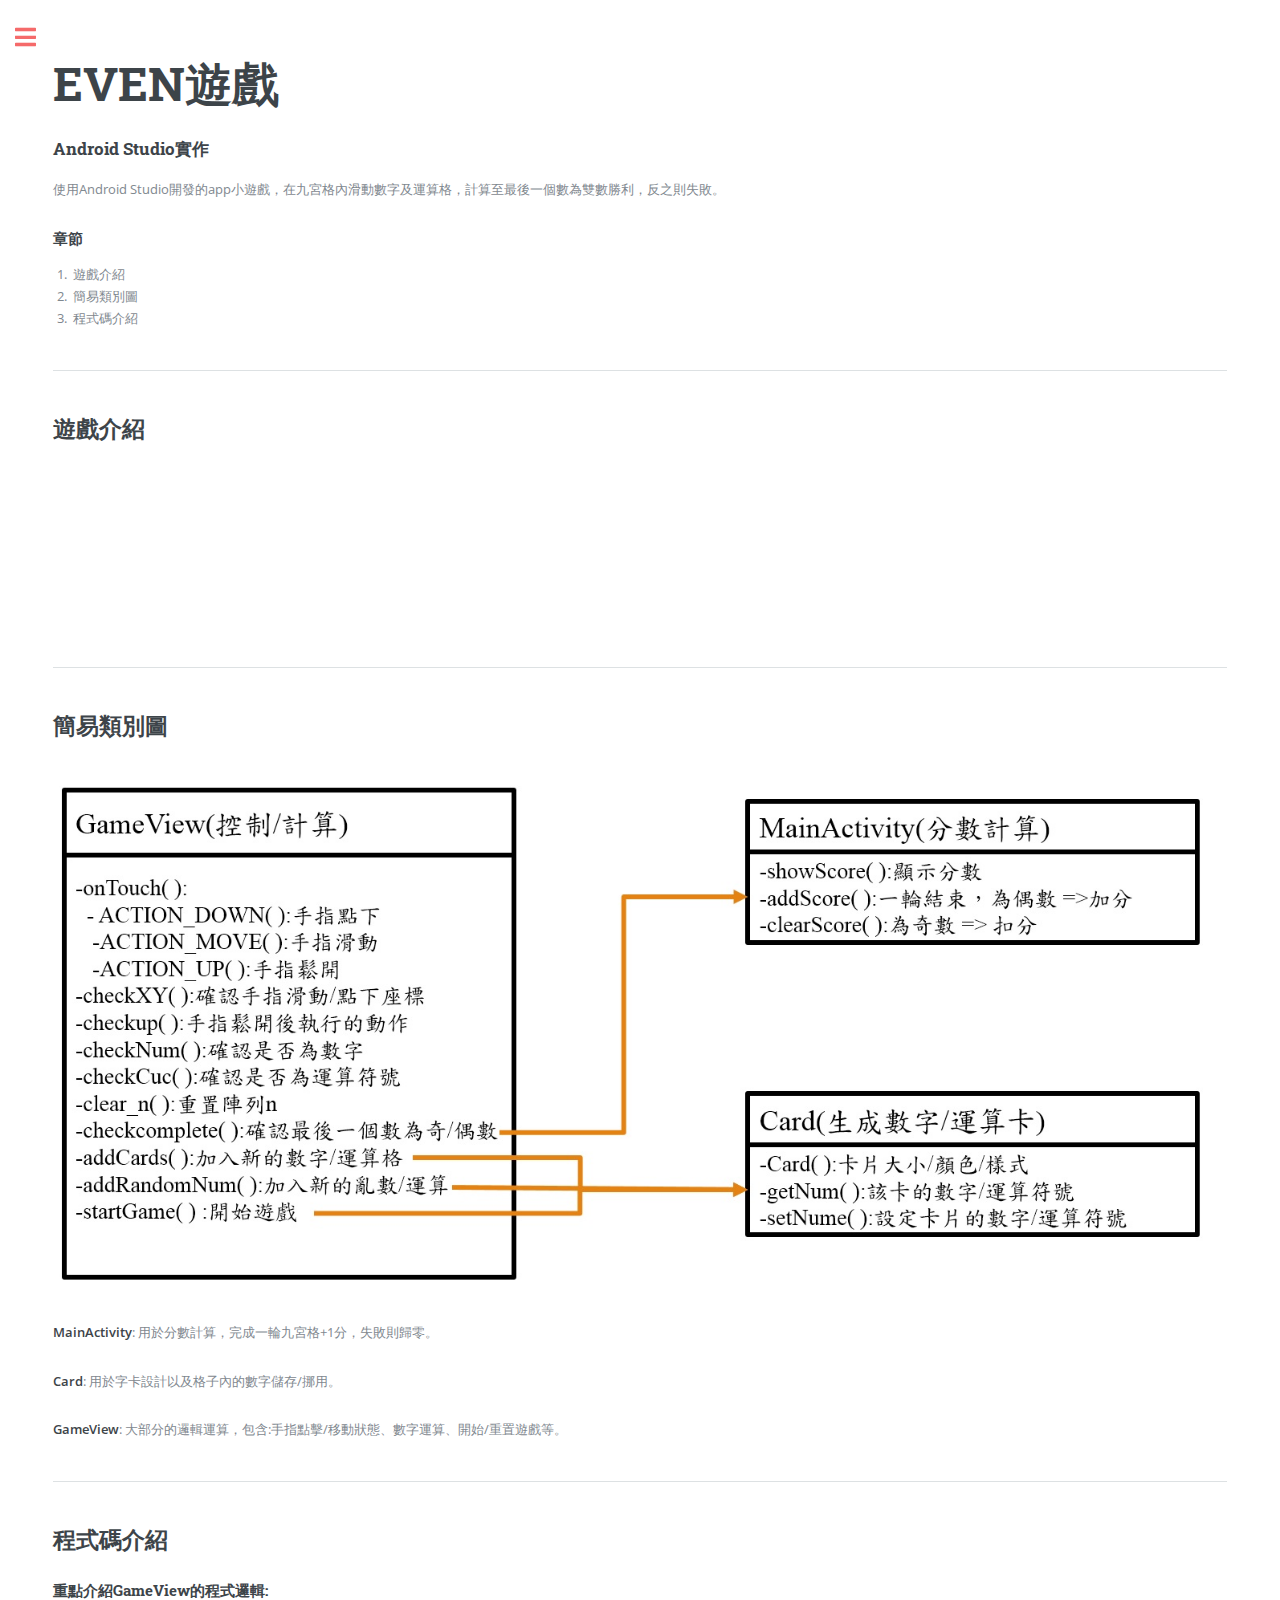
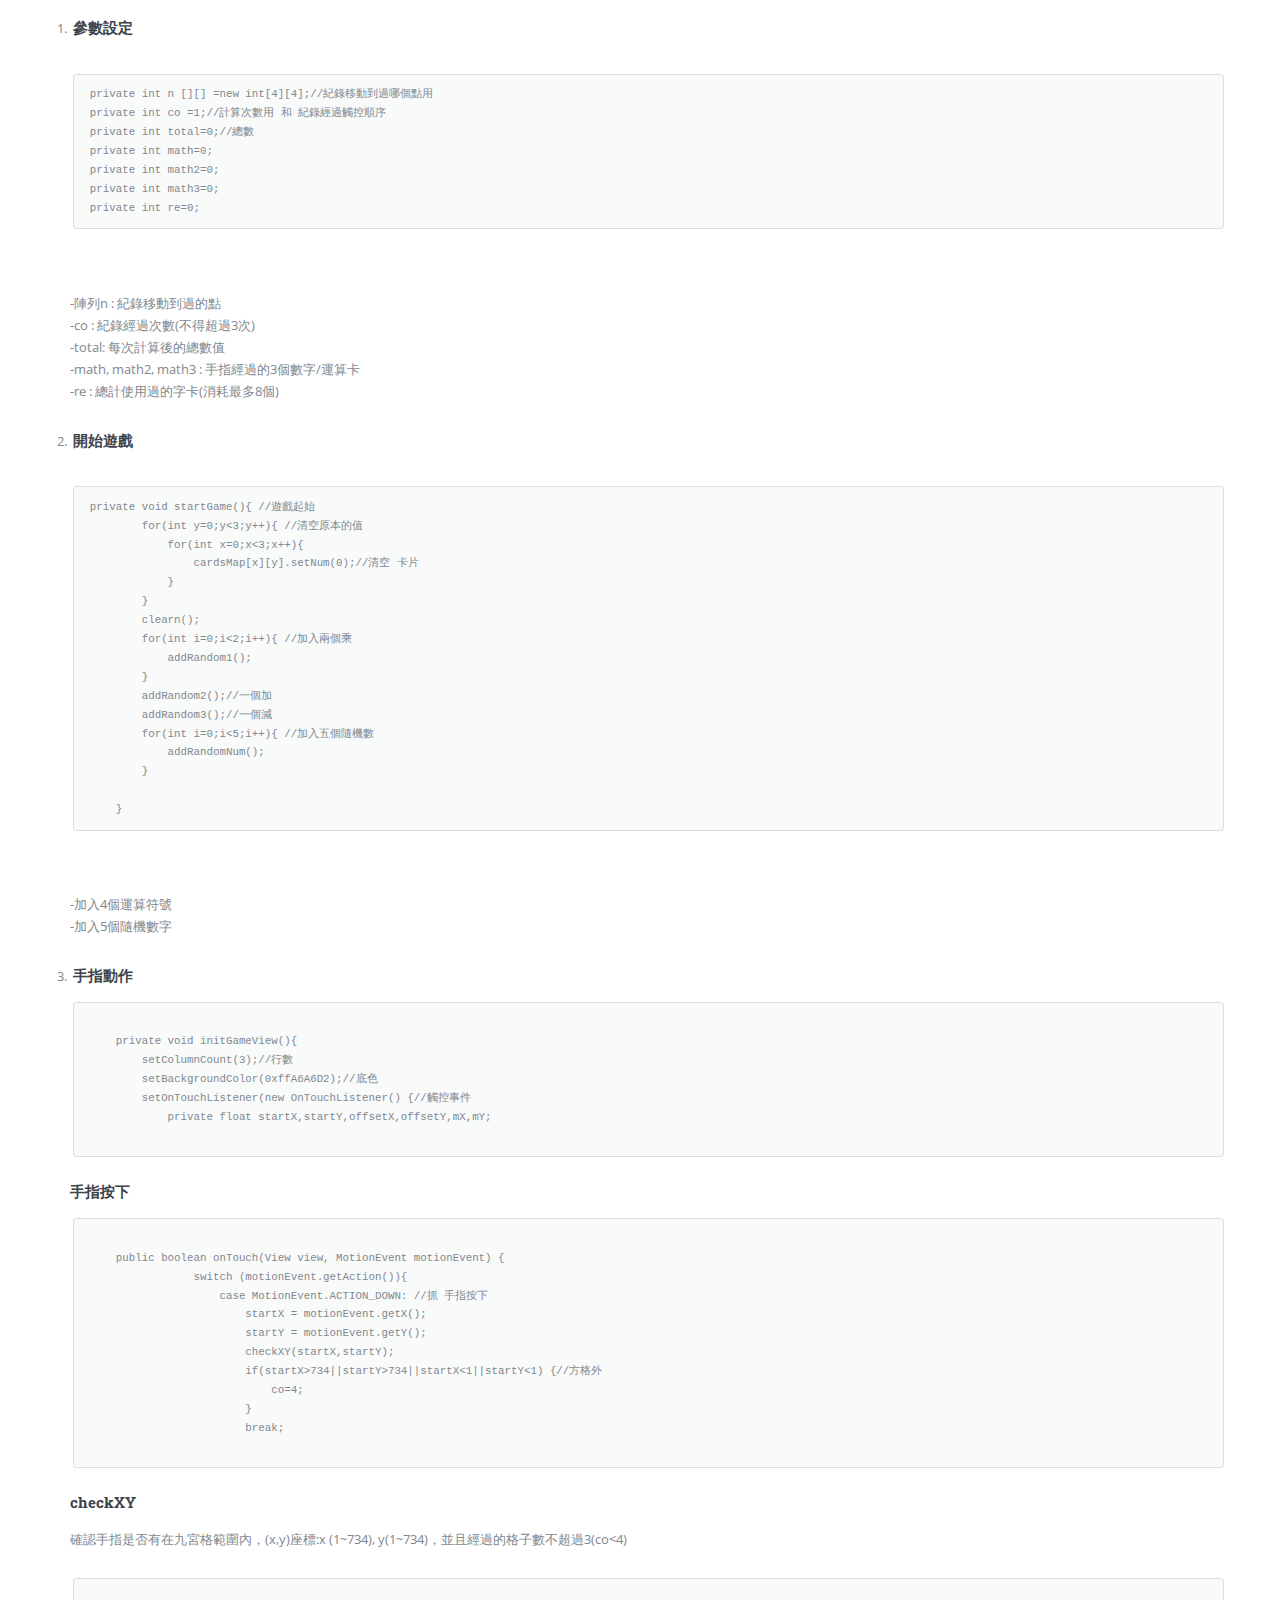
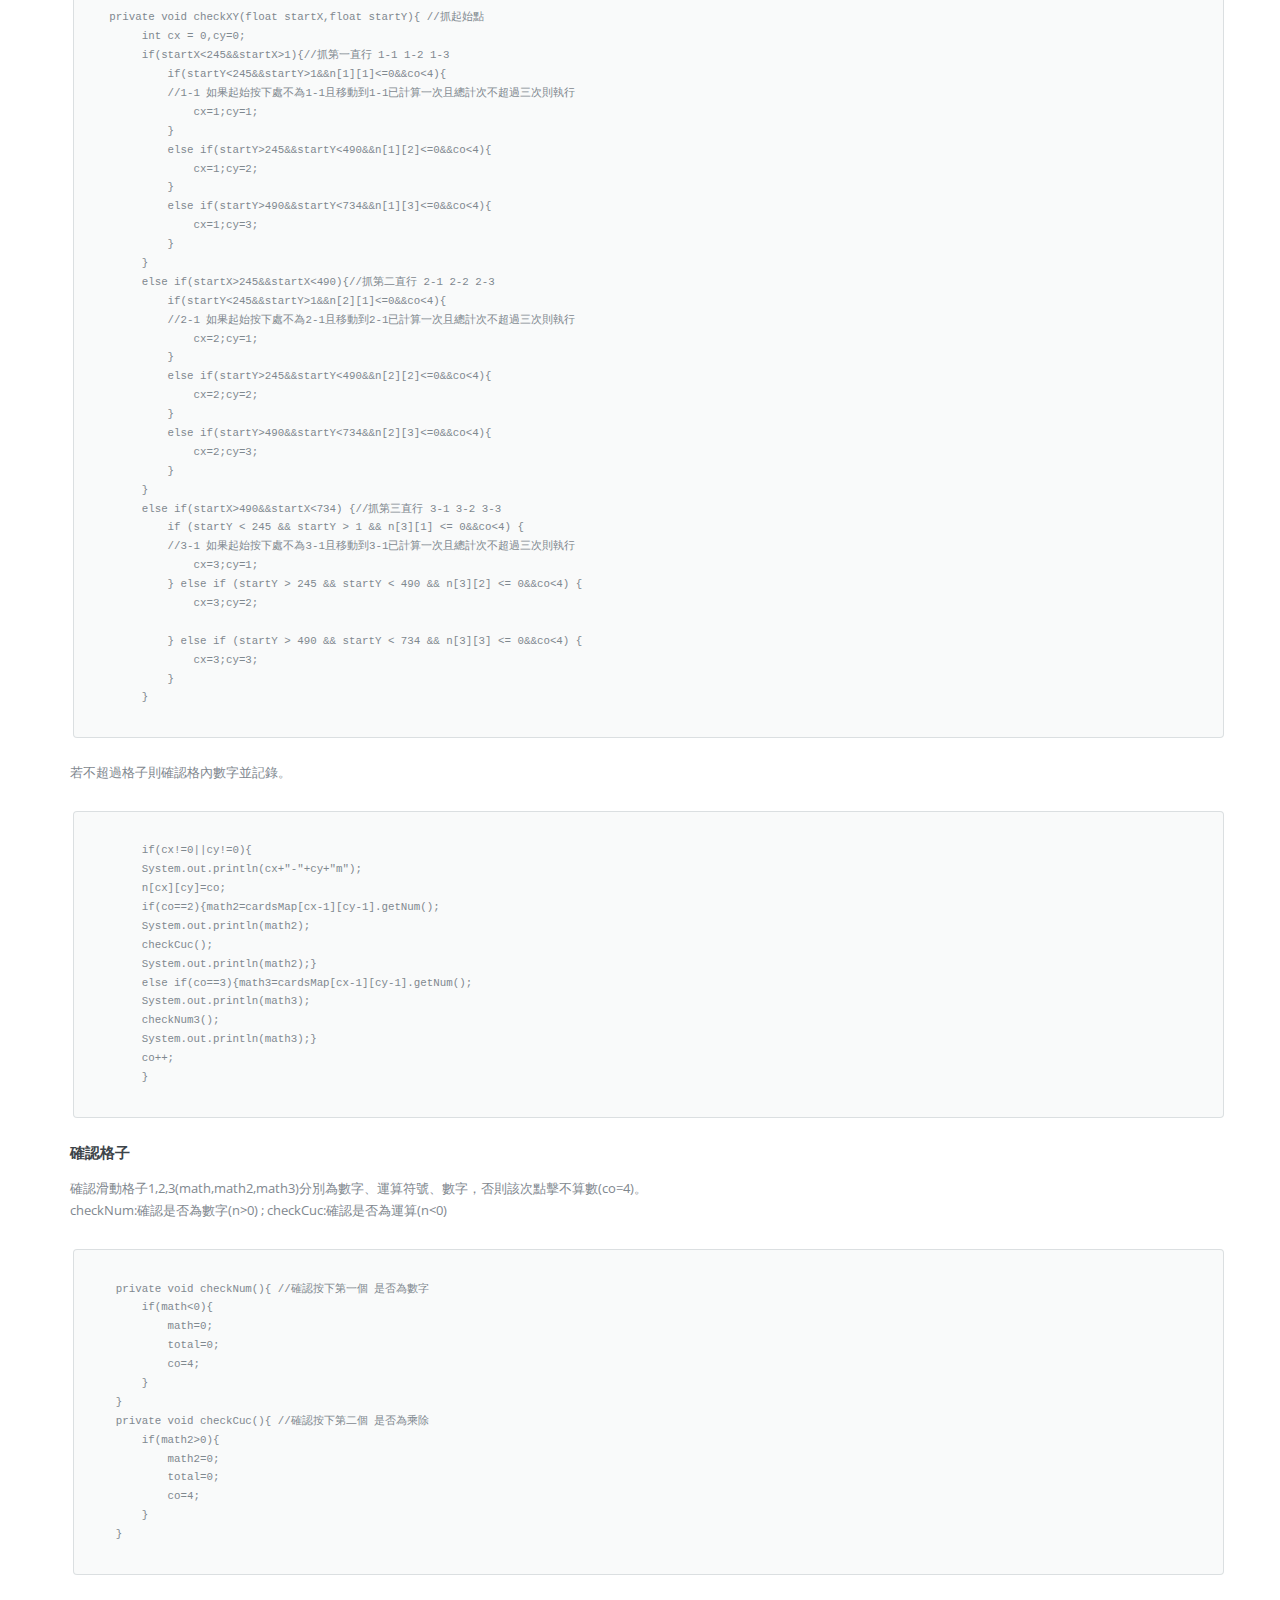
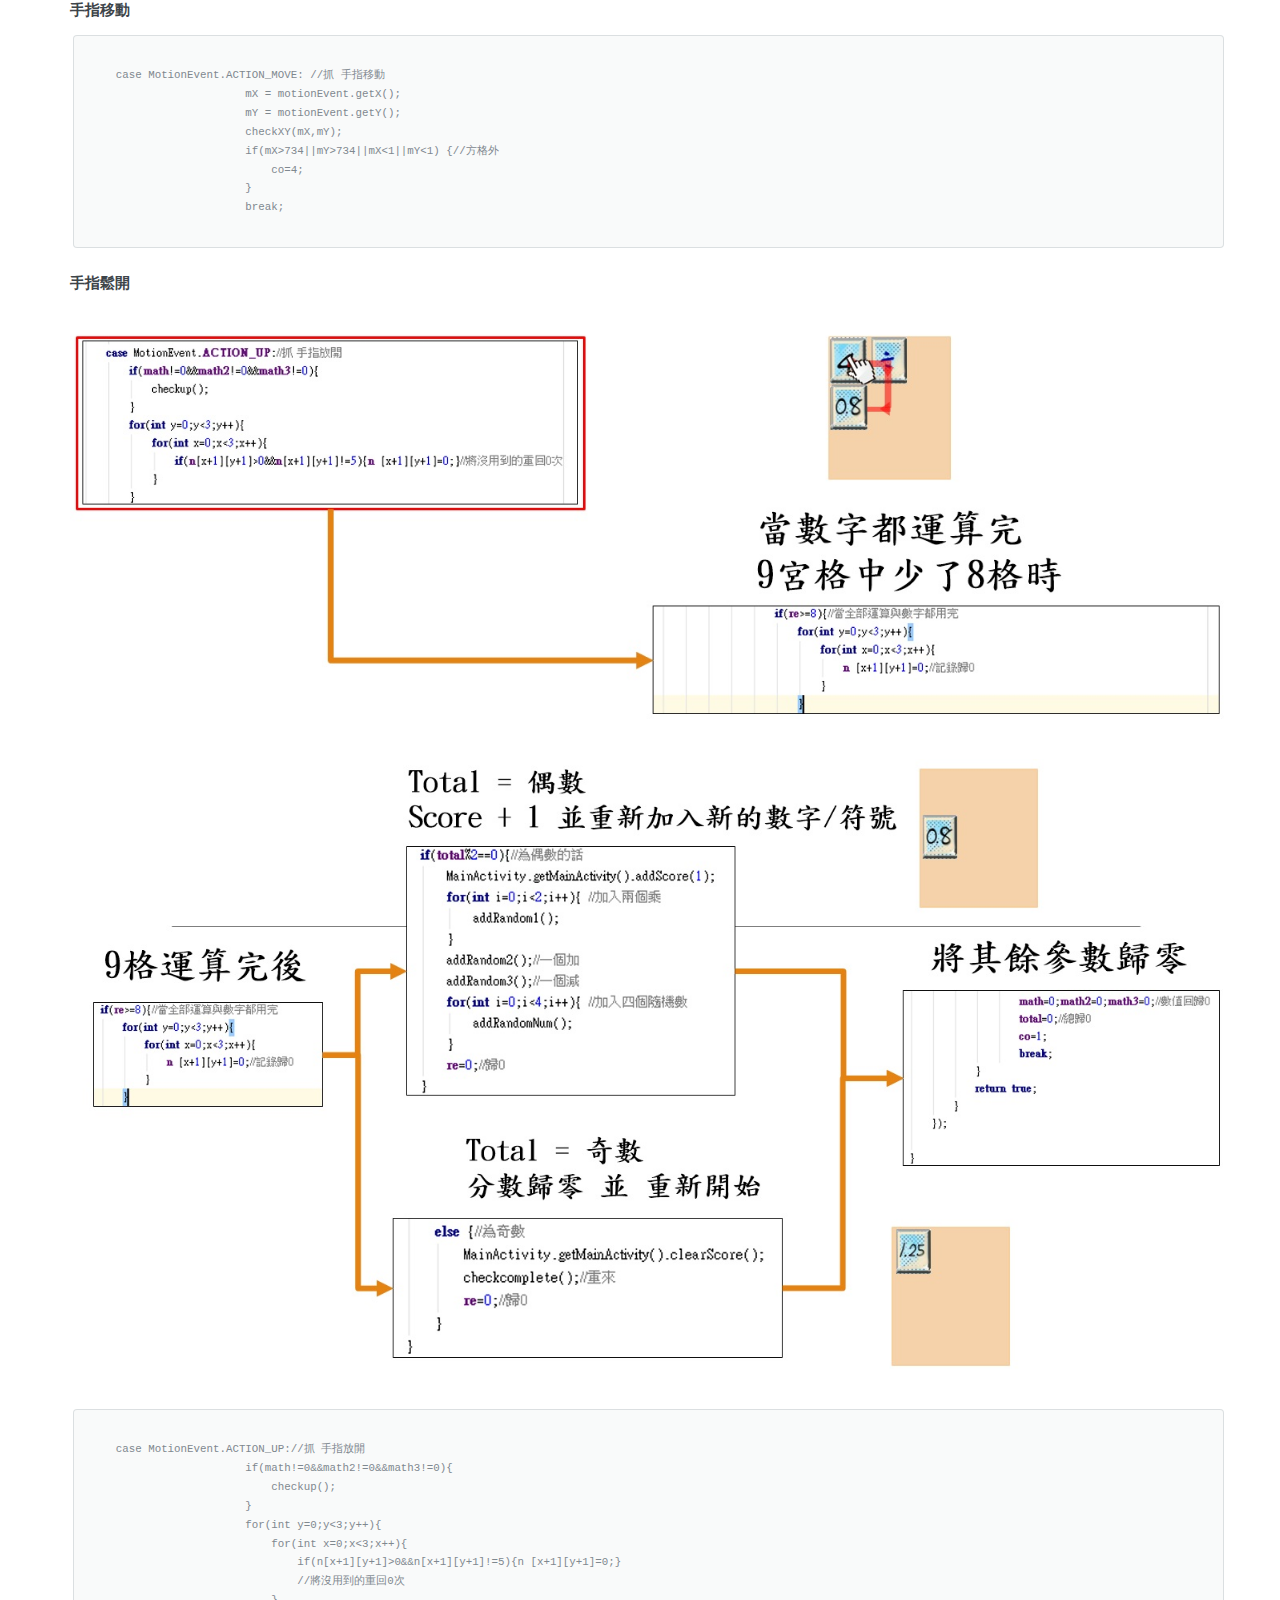
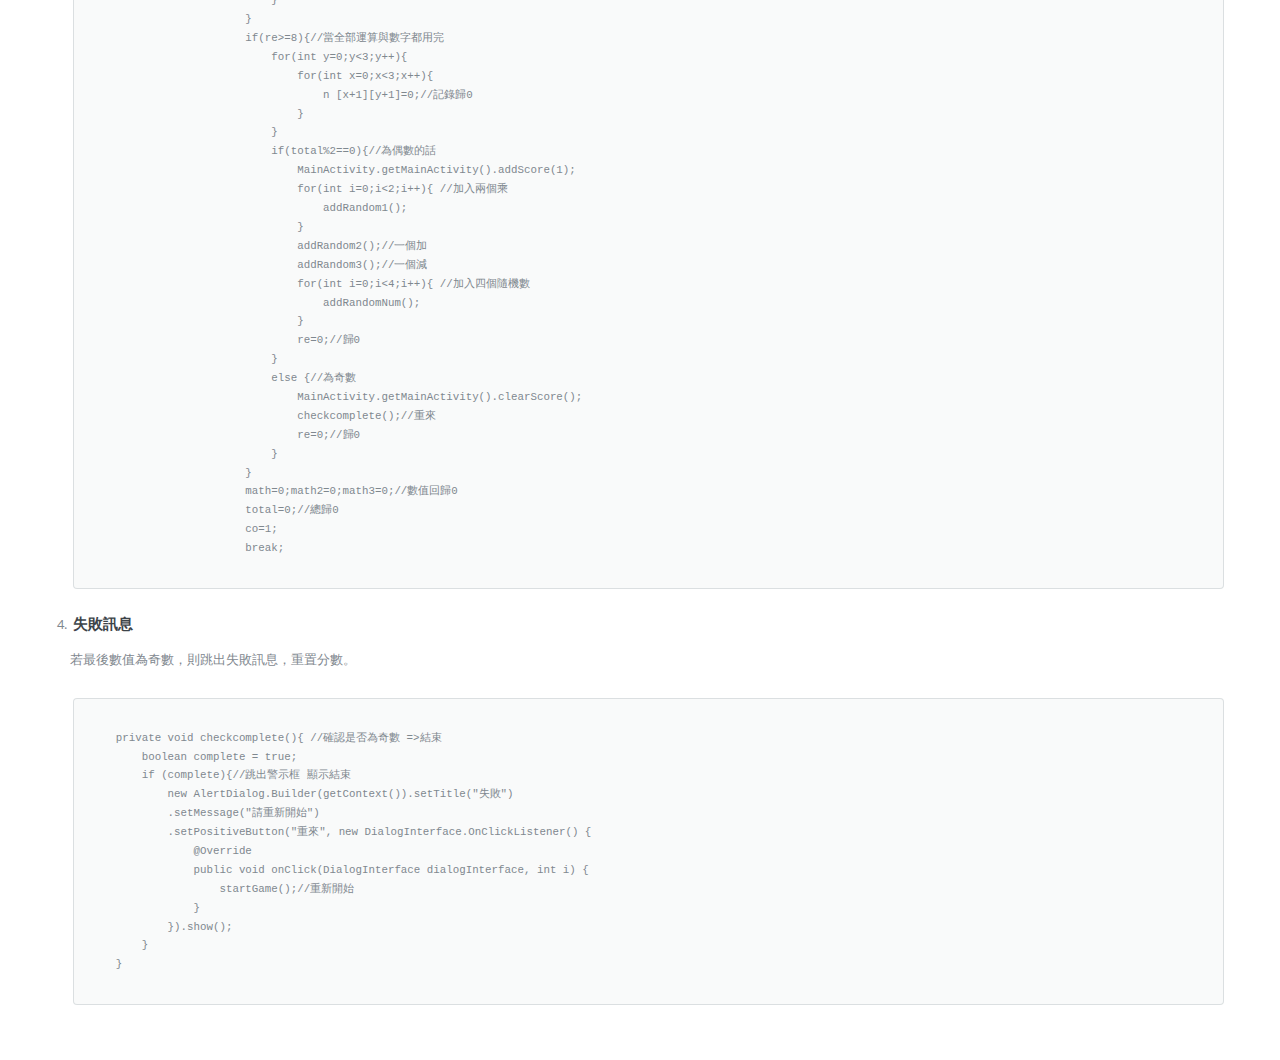
==== android.html @ b640d898 "Initial commit" ====
<!DOCTYPE HTML>
<!--
	Editorial by HTML5 UP
	html5up.net | @ajlkn
	Free for personal and commercial use under the CCA 3.0 license (html5up.net/license)
-->
<html>
	<head>
    <title>Generic - Editorial by HTML5 UP</title>
    <meta charset="utf-8" />
    <meta name="viewport" content="width=device-width, initial-scale=1, user-scalable=no" />
    <link rel="stylesheet" href="assets/css/main.css" />
</head>

<body class="is-preload">

    <!-- Wrapper -->
    <div id="wrapper">

        <!-- Main -->
        <div id="main">
            <div class="inner">

                <!-- Content -->
                <section>
                    <header class="main">
                        <h1>EVEN遊戲</h1>
                        <h3>Android Studio實作</h3>
                    </header>

                    <p>使用Android Studio開發的app小遊戲，在九宮格內滑動數字及運算格，計算至最後一個數為雙數勝利，反之則失敗。</p>
                    <h4>章節</h4>
                    <ol>
                        <li>遊戲介紹</li>
                        <li>簡易類別圖</li>
                        <li>程式碼介紹</li>
                    </ol>

                    <hr class="major" />

                    <h2>遊戲介紹</h2>
                    <video autoplay preload muted style="width:1000px;">
                        <source src="ppt/EVEN.mp4" type="video/mp4" />
                        <p>Your browser does not support HTML5 Video.</p>
                    </video>

                    <hr class="major" />

                    <h2>簡易類別圖</h2>
                    <span class="image main"><img src="ppt/even_class_diagram.jpg" alt="" /></span>
                    <p><b>MainActivity</b>:&nbsp;用於分數計算，完成一輪九宮格+1分，失敗則歸零。</p>
                    <p><b>Card</b>:&nbsp;用於字卡設計以及格子內的數字儲存/挪用。</p>
                    <p><b>GameView</b>:&nbsp;大部分的邏輯運算，包含:手指點擊/移動狀態、數字運算、開始/重置遊戲等。</p>

                    <hr class="major" />

                    <h2>程式碼介紹</h2>
                    <h4>重點介紹GameView的程式邏輯:</h4>
                    <ol>
                        <li>
                            <h4>參數設定</h4>
                        </li>
                        <pre>
                        <code>private int n [][] =new int[4][4];//紀錄移動到過哪個點用
private int co =1;//計算次數用 和 紀錄經過觸控順序
private int total=0;//總數
private int math=0;
private int math2=0;
private int math3=0;
private int re=0;</code>
                        </pre>
                        <p>-陣列n : 紀錄移動到過的點<br />
                            -co : 紀錄經過次數(不得超過3次)<br />
                            -total: 每次計算後的總數值<br />
                            -math, math2, math3 : 手指經過的3個數字/運算卡<br />
                            -re : 總計使用過的字卡(消耗最多8個)<br />
                        </p>

                        <li><h4>開始遊戲</h4></li>
                        <pre>
                        <code>private void startGame(){ //遊戲起始
        for(int y=0;y<3;y++){ //清空原本的值
            for(int x=0;x<3;x++){
                cardsMap[x][y].setNum(0);//清空 卡片
            }
        }
        clearn();
        for(int i=0;i<2;i++){ //加入兩個乘
            addRandom1();
        }
        addRandom2();//一個加
        addRandom3();//一個減
        for(int i=0;i<5;i++){ //加入五個隨機數
            addRandomNum();
        }

    }</code>
                        </pre>
                        <p>-加入4個運算符號<br />
-加入5個隨機數字<br />

                        </p>
                        <li><h4>手指動作</h4></li>
                        <pre><code>
    private void initGameView(){
        setColumnCount(3);//行數
        setBackgroundColor(0xffA6A6D2);//底色
        setOnTouchListener(new OnTouchListener() {//觸控事件
            private float startX,startY,offsetX,offsetY,mX,mY;
                        </code></pre>
                            <h4>手指按下</h4>
                        <pre><code>
    public boolean onTouch(View view, MotionEvent motionEvent) {
                switch (motionEvent.getAction()){
                    case MotionEvent.ACTION_DOWN: //抓 手指按下
                        startX = motionEvent.getX();
                        startY = motionEvent.getY();
                        checkXY(startX,startY);
                        if(startX>734||startY>734||startX<1||startY<1) {//方格外
                            co=4;
                        }
                        break;
                        </code></pre>
                        <h4>checkXY</h4>
                        <p>確認手指是否有在九宮格範圍內，(x,y)座標:x (1~734), y(1~734)，並且經過的格子數不超過3(co<4)</p>
                        <pre><code>
   private void checkXY(float startX,float startY){ //抓起始點
        int cx = 0,cy=0;
        if(startX<245&&startX>1){//抓第一直行 1-1 1-2 1-3
            if(startY<245&&startY>1&&n[1][1]<=0&&co<4){
            //1-1 如果起始按下處不為1-1且移動到1-1已計算一次且總計次不超過三次則執行
                cx=1;cy=1;
            }
            else if(startY>245&&startY<490&&n[1][2]<=0&&co<4){
                cx=1;cy=2;
            }
            else if(startY>490&&startY<734&&n[1][3]<=0&&co<4){
                cx=1;cy=3;
            }
        }
        else if(startX>245&&startX<490){//抓第二直行 2-1 2-2 2-3
            if(startY<245&&startY>1&&n[2][1]<=0&&co<4){
            //2-1 如果起始按下處不為2-1且移動到2-1已計算一次且總計次不超過三次則執行
                cx=2;cy=1;
            }
            else if(startY>245&&startY<490&&n[2][2]<=0&&co<4){
                cx=2;cy=2;
            }
            else if(startY>490&&startY<734&&n[2][3]<=0&&co<4){
                cx=2;cy=3;
            }
        }
        else if(startX>490&&startX<734) {//抓第三直行 3-1 3-2 3-3
            if (startY < 245 && startY > 1 && n[3][1] <= 0&&co<4) {
            //3-1 如果起始按下處不為3-1且移動到3-1已計算一次且總計次不超過三次則執行
                cx=3;cy=1;
            } else if (startY > 245 && startY < 490 && n[3][2] <= 0&&co<4) {
                cx=3;cy=2;

            } else if (startY > 490 && startY < 734 && n[3][3] <= 0&&co<4) {
                cx=3;cy=3;
            }
        }
                        </code></pre>
                        <p>若不超過格子則確認格內數字並記錄。</p>
                        <pre><code>
        if(cx!=0||cy!=0){
        System.out.println(cx+"-"+cy+"m");
        n[cx][cy]=co;
        if(co==2){math2=cardsMap[cx-1][cy-1].getNum();
        System.out.println(math2);
        checkCuc();
        System.out.println(math2);}
        else if(co==3){math3=cardsMap[cx-1][cy-1].getNum();
        System.out.println(math3);
        checkNum3();
        System.out.println(math3);}
        co++;
        }
                        </code></pre>
                        <h4>確認格子</h4>
                        <p>確認滑動格子1,2,3(math,math2,math3)分別為數字、運算符號、數字，否則該次點擊不算數(co=4)。<br/>
                        checkNum:確認是否為數字(n>0)&nbsp;;&nbsp;checkCuc:確認是否為運算(n<0)</p>
                        <pre><code>
    private void checkNum(){ //確認按下第一個 是否為數字
        if(math<0){
            math=0;
            total=0;
            co=4;
        }
    }
    private void checkCuc(){ //確認按下第二個 是否為乘除
        if(math2>0){
            math2=0;
            total=0;
            co=4;
        }
    }
                        </code></pre>
                        
                        <h4>手指移動</h4>
                        <pre><code>
    case MotionEvent.ACTION_MOVE: //抓 手指移動
                        mX = motionEvent.getX();
                        mY = motionEvent.getY();
                        checkXY(mX,mY);
                        if(mX>734||mY>734||mX<1||mY<1) {//方格外
                            co=4;
                        }
                        break;
                        </code></pre>
                        <h4>手指鬆開</h4>
                        <span class="image main"><img src="ppt/even_au1.jpg" alt="" /></span>
                        <span class="image main"><img src="ppt/even_au2.jpg" alt="" /></span>
                        <pre><code>
    case MotionEvent.ACTION_UP://抓 手指放開
                        if(math!=0&&math2!=0&&math3!=0){
                            checkup();
                        }
                        for(int y=0;y<3;y++){
                            for(int x=0;x<3;x++){
                                if(n[x+1][y+1]>0&&n[x+1][y+1]!=5){n [x+1][y+1]=0;}
                                //將沒用到的重回0次
                            }
                        }
                        if(re>=8){//當全部運算與數字都用完
                            for(int y=0;y<3;y++){
                                for(int x=0;x<3;x++){
                                    n [x+1][y+1]=0;//記錄歸0
                                }
                            }
                            if(total%2==0){//為偶數的話
                                MainActivity.getMainActivity().addScore(1);
                                for(int i=0;i<2;i++){ //加入兩個乘
                                    addRandom1();
                                }
                                addRandom2();//一個加
                                addRandom3();//一個減
                                for(int i=0;i<4;i++){ //加入四個隨機數
                                    addRandomNum();
                                }
                                re=0;//歸0
                            }
                            else {//為奇數
                                MainActivity.getMainActivity().clearScore();
                                checkcomplete();//重來
                                re=0;//歸0
                            }
                        }
                        math=0;math2=0;math3=0;//數值回歸0
                        total=0;//總歸0
                        co=1;
                        break;
                        </code></pre>
                        <li><h4>失敗訊息</h4></li>
                        <p>若最後數值為奇數，則跳出失敗訊息，重置分數。</p>
                        <pre><code>
    private void checkcomplete(){ //確認是否為奇數 =>結束
        boolean complete = true;
        if (complete){//跳出警示框 顯示結束
            new AlertDialog.Builder(getContext()).setTitle("失敗")
            .setMessage("請重新開始")
            .setPositiveButton("重來", new DialogInterface.OnClickListener() {
                @Override
                public void onClick(DialogInterface dialogInterface, int i) {
                    startGame();//重新開始
                }
            }).show();
        }
    }
                        </code></pre>
                            
                    </ol>

                </section>

            </div>
        </div>

        <!-- Sidebar -->
        <div id="sidebar">
            <div class="inner">

                <!-- Search -->
                <!--
								<section id="search" class="alt">
									<form method="post" action="#">
										<input type="text" name="query" id="query" placeholder="Search" />
									</form>
								</section>
-->

                <!-- Menu -->
                <nav id="menu">
                    <header class="major">
                        <h2>Menu</h2>
                    </header>
                    <ul>
                        <li><a href="index.html">首頁</a></li>
                        <li>
                            <span class="opener">Android Studio</span>
                            <ul>
                                <li><a href="android.html">EVEN遊戲</a></li>
                            </ul>
                        </li>
                        <li>
                            <span class="opener">Unity3D</span>
                            <ul>
                                <li><a href="VR.html">VR聊天室</a></li>
                            </ul>
                        </li>
                        <li>
                            <span class="opener">Python筆記</span>
                            <ul>
                                <li><a href="#">爬蟲</a></li>
                                <li><a href="#">MNIST實作</a></li>
                                <li><a href="#">BinarySearchTree</a></li>
                                <li><a href="#">Threading</a></li>
                            </ul>
                        </li>
                        <li>
                            <span class="opener">Leetcode筆記</span>
                            <ul>
                                <li><a href="leetcode.html">two sum</a></li>
                                <li><a href="#"></a></li>
                                <li><a href="#"></a></li>
                                <li><a href="#"></a></li>
                            </ul>
                        </li>
                    </ul>
                </nav>

                <!-- Section -->
                <!--
								<section>
									<header class="major">
										<h2>Ante interdum</h2>
									</header>
									<div class="mini-posts">
										<article>
											<a href="#" class="image"><img src="images/pic07.jpg" alt="" /></a>
											<p>Aenean ornare velit lacus, ac varius enim lorem ullamcorper dolore aliquam.</p>
										</article>
										<article>
											<a href="#" class="image"><img src="images/pic08.jpg" alt="" /></a>
											<p>Aenean ornare velit lacus, ac varius enim lorem ullamcorper dolore aliquam.</p>
										</article>
										<article>
											<a href="#" class="image"><img src="images/pic09.jpg" alt="" /></a>
											<p>Aenean ornare velit lacus, ac varius enim lorem ullamcorper dolore aliquam.</p>
										</article>
									</div>
									<ul class="actions">
										<li><a href="#" class="button">More</a></li>
									</ul>
								</section>
-->

                <!-- Section -->
                <section>
                    <header class="major">
                        <h2>聯繫方式</h2>
                    </header>
                    <p>若有公司對於我感興趣，或有任何問題，可透過以下方式與我聯繫。</p>
                    <ul class="contact">
                        <li class="icon solid fa-envelope">pipi11192@gmail.com</li>
                        <li class="icon solid fa-phone">0937-360-207</li>
                    </ul>
                </section>

                <!-- Footer -->
                <footer id="footer">
                    <p class="copyright">&copy; Untitled. All rights reserved. Demo Images: <a href="https://unsplash.com">Unsplash</a>. Design: <a href="https://html5up.net">HTML5 UP</a>.<br />
                        網頁模板來源:&nbsp;<a href="https://html5up.net/editorial">https://html5up.net/editorial</a></p>
                </footer>

            </div>
        </div>


    </div>

    <!-- Scripts -->
    <script src="assets/js/jquery.min.js"></script>
    <script src="assets/js/browser.min.js"></script>
    <script src="assets/js/breakpoints.min.js"></script>
    <script src="assets/js/util.js"></script>
    <script src="assets/js/main.js"></script>

</body></html>
---- assets/css/main.css ----
@import url(fontawesome-all.min.css);
@import url("https://fonts.googleapis.com/css?family=Open+Sans:400,600,400italic,600italic|Roboto+Slab:400,700");
/*
	Editorial by HTML5 UP
	html5up.net | @ajlkn
	Free for personal and commercial use under the CCA 3.0 license (html5up.net/license)
*/
html, body, div, span, applet, object,
iframe, h1, h2, h3, h4, h5, h6, p, blockquote,
pre, a, abbr, acronym, address, big, cite,
code, del, dfn, em, img, ins, kbd, q, s, samp,
small, strike, strong, sub, sup, tt, var, b,
u, i, center, dl, dt, dd, ol, ul, li, fieldset,
form, label, legend, table, caption, tbody,
tfoot, thead, tr, th, td, article, aside,
canvas, details, embed, figure, figcaption,
footer, header, hgroup, menu, nav, output, ruby,
section, summary, time, mark, audio, video {
  margin: 0;
  padding: 0;
  border: 0;
  font-size: 100%;
  font: inherit;
  vertical-align: baseline; }

article, aside, details, figcaption, figure,
footer, header, hgroup, menu, nav, section {
  display: block; }

body {
  line-height: 1; } 

ol, ul {
  list-style: none; }

blockquote, q {
  quotes: none; }
  blockquote:before, blockquote:after, q:before, q:after {
    content: '';
    content: none; }

table {
  border-collapse: collapse;
  border-spacing: 0; }

body {
  -webkit-text-size-adjust: none; }

mark {
  background-color: transparent;
  color: inherit; }

input::-moz-focus-inner {
  border: 0;
  padding: 0; }

input, select, textarea {
  -moz-appearance: none;
  -webkit-appearance: none;
  -ms-appearance: none;
  appearance: none; }

/* Basic */
@-ms-viewport {
  width: device-width; }

body {
  -ms-overflow-style: scrollbar; }

@media screen and (max-width: 480px) {
  html, body {
    min-width: 320px; } }

html {
  box-sizing: border-box; }

*, *:before, *:after {
  box-sizing: inherit; }

body {
  background: #ffffff; }
  body.is-preload *, body.is-preload *:before, body.is-preload *:after, body.is-resizing *, body.is-resizing *:before, body.is-resizing *:after {
    -moz-animation: none !important;
    -webkit-animation: none !important;
    -ms-animation: none !important;
    animation: none !important;
    -moz-transition: none !important;
    -webkit-transition: none !important;
    -ms-transition: none !important;
    transition: none !important; }

/* Type */
body, input, select, textarea {
  color: #7f888f;
  font-family: "Open Sans", sans-serif;
  font-size: 13pt;
  font-weight: 400;
  line-height: 1.65; }
  @media screen and (max-width: 1680px) {
    body, input, select, textarea {
      font-size: 11pt; } }
  @media screen and (max-width: 1280px) {
    body, input, select, textarea {
      font-size: 10pt; } }
  @media screen and (max-width: 360px) {
    body, input, select, textarea {
      font-size: 9pt; } }

a {
  -moz-transition: color 0.2s ease-in-out, border-bottom-color 0.2s ease-in-out;
  -webkit-transition: color 0.2s ease-in-out, border-bottom-color 0.2s ease-in-out;
  -ms-transition: color 0.2s ease-in-out, border-bottom-color 0.2s ease-in-out;
  transition: color 0.2s ease-in-out, border-bottom-color 0.2s ease-in-out;
  border-bottom: dotted 1px;
  color: #f56a6a;
  text-decoration: none; }
  a:hover {
    border-bottom-color: #f56a6a;
    color: #f56a6a !important; }
    a:hover strong {
      color: inherit; }

strong, b {
  color: #3d4449;
  font-weight: 600; }

em, i {
  font-style: italic; }

p {
  margin: 0 0 2em 0; }

h1, h2, h3, h4, h5, h6 {
  color: #3d4449;
  font-family: "Roboto Slab", serif;
  font-weight: 700;
  line-height: 1.5;
  margin: 0 0 1em 0; }
  h1 a, h2 a, h3 a, h4 a, h5 a, h6 a {
    color: inherit;
    text-decoration: none;
    border-bottom: 0; }

h1 {
  font-size: 4em;
  margin: 0 0 0.5em 0;
  line-height: 1.3; }

h2 {
  font-size: 1.75em; }

h3 {
  font-size: 1.25em; }

h4 {
  font-size: 1.1em; }

h5 {
  font-size: 0.9em; }

h6 {
  font-size: 0.7em; }

@media screen and (max-width: 1680px) {
  h1 {
    font-size: 3.5em; } }

@media screen and (max-width: 980px) {
  h1 {
    font-size: 3.25em; } }

@media screen and (max-width: 736px) {
  h1 {
    font-size: 2em;
    line-height: 1.4; }
  h2 {
    font-size: 1.5em; } }

sub {
  font-size: 0.8em;
  position: relative;
  top: 0.5em; }

sup {
  font-size: 0.8em;
  position: relative;
  top: -0.5em; }

blockquote {
  border-left: solid 3px rgba(210, 215, 217, 0.75);
  font-style: italic;
  margin: 0 0 2em 0;
  padding: 0.5em 0 0.5em 2em; }

code {
  background: rgba(230, 235, 237, 0.25);
  border-radius: 0.375em;
  border: solid 1px rgba(210, 215, 217, 0.75);
  font-family: "Courier New", monospace;
  font-size: 0.9em;
  margin: 0 0.25em;
  padding: 0.25em 0.65em; }

pre {
  -webkit-overflow-scrolling: touch;
  font-family: "Courier New", monospace;
  font-size: 0.9em;
  margin: 0 0 2em 0; }
  pre code {
    display: block;
    line-height: 1.75;
    padding: 1em 1.5em;
    overflow-x: auto; }

hr {
  border: 0;
  border-bottom: solid 1px rgba(210, 215, 217, 0.75);
  margin: 2em 0; }
  hr.major {
    margin: 3em 0; }

.align-left {
  text-align: left; }

.align-center {
  text-align: center; }

.align-right {
  text-align: right; }

/* Row */
.row {
  display: flex;
  flex-wrap: wrap;
  box-sizing: border-box;
  align-items: stretch; }
  .row > * {
    box-sizing: border-box; }
  .row.gtr-uniform > * > :last-child {
    margin-bottom: 0; }
  .row.aln-left {
    justify-content: flex-start; }
  .row.aln-center {
    justify-content: center; }
  .row.aln-right {
    justify-content: flex-end; }
  .row.aln-top {
    align-items: flex-start; }
  .row.aln-middle {
    align-items: center; }
  .row.aln-bottom {
    align-items: flex-end; }
  .row > .imp {
    order: -1; }
  .row > .col-1 {
    width: 8.33333%; }
  .row > .off-1 {
    margin-left: 8.33333%; }
  .row > .col-2 {
    width: 16.66667%; }
  .row > .off-2 {
    margin-left: 16.66667%; }
  .row > .col-3 {
    width: 25%; }
  .row > .off-3 {
    margin-left: 25%; }
  .row > .col-4 {
    width: 33.33333%; }
  .row > .off-4 {
    margin-left: 33.33333%; }
  .row > .col-5 {
    width: 41.66667%; }
  .row > .off-5 {
    margin-left: 41.66667%; }
  .row > .col-6 {
    width: 50%; }
  .row > .off-6 {
    margin-left: 50%; }
  .row > .col-7 {
    width: 58.33333%; }
  .row > .off-7 {
    margin-left: 58.33333%; }
  .row > .col-8 {
    width: 66.66667%; }
  .row > .off-8 {
    margin-left: 66.66667%; }
  .row > .col-9 {
    width: 75%; }
  .row > .off-9 {
    margin-left: 75%; }
  .row > .col-10 {
    width: 83.33333%; }
  .row > .off-10 {
    margin-left: 83.33333%; }
  .row > .col-11 {
    width: 91.66667%; }
  .row > .off-11 {
    margin-left: 91.66667%; }
  .row > .col-12 {
    width: 100%; }
  .row > .off-12 {
    margin-left: 100%; }
  .row.gtr-0 {
    margin-top: 0;
    margin-left: 0em; }
    .row.gtr-0 > * {
      padding: 0 0 0 0em; }
    .row.gtr-0.gtr-uniform {
      margin-top: 0em; }
      .row.gtr-0.gtr-uniform > * {
        padding-top: 0em; }
  .row.gtr-25 {
    margin-top: 0;
    margin-left: -0.375em; }
    .row.gtr-25 > * {
      padding: 0 0 0 0.375em; }
    .row.gtr-25.gtr-uniform {
      margin-top: -0.375em; }
      .row.gtr-25.gtr-uniform > * {
        padding-top: 0.375em; }
  .row.gtr-50 {
    margin-top: 0;
    margin-left: -0.75em; }
    .row.gtr-50 > * {
      padding: 0 0 0 0.75em; }
    .row.gtr-50.gtr-uniform {
      margin-top: -0.75em; }
      .row.gtr-50.gtr-uniform > * {
        padding-top: 0.75em; }
  .row {
    margin-top: 0;
    margin-left: -1.5em; }
    .row > * {
      padding: 0 0 0 1.5em; }
    .row.gtr-uniform {
      margin-top: -1.5em; }
      .row.gtr-uniform > * {
        padding-top: 1.5em; }
  .row.gtr-150 {
    margin-top: 0;
    margin-left: -2.25em; }
    .row.gtr-150 > * {
      padding: 0 0 0 2.25em; }
    .row.gtr-150.gtr-uniform {
      margin-top: -2.25em; }
      .row.gtr-150.gtr-uniform > * {
        padding-top: 2.25em; }
  .row.gtr-200 {
    margin-top: 0;
    margin-left: -3em; }
    .row.gtr-200 > * {
      padding: 0 0 0 3em; }
    .row.gtr-200.gtr-uniform {
      margin-top: -3em; }
      .row.gtr-200.gtr-uniform > * {
        padding-top: 3em; }
  @media screen and (max-width: 1680px) {
    .row {
      display: flex;
      flex-wrap: wrap;
      box-sizing: border-box;
      align-items: stretch; }
      .row > * {
        box-sizing: border-box; }
      .row.gtr-uniform > * > :last-child {
        margin-bottom: 0; }
      .row.aln-left {
        justify-content: flex-start; }
      .row.aln-center {
        justify-content: center; }
      .row.aln-right {
        justify-content: flex-end; }
      .row.aln-top {
        align-items: flex-start; }
      .row.aln-middle {
        align-items: center; }
      .row.aln-bottom {
        align-items: flex-end; }
      .row > .imp-xlarge {
        order: -1; }
      .row > .col-1-xlarge {
        width: 8.33333%; }
      .row > .off-1-xlarge {
        margin-left: 8.33333%; }
      .row > .col-2-xlarge {
        width: 16.66667%; }
      .row > .off-2-xlarge {
        margin-left: 16.66667%; }
      .row > .col-3-xlarge {
        width: 25%; }
      .row > .off-3-xlarge {
        margin-left: 25%; }
      .row > .col-4-xlarge {
        width: 33.33333%; }
      .row > .off-4-xlarge {
        margin-left: 33.33333%; }
      .row > .col-5-xlarge {
        width: 41.66667%; }
      .row > .off-5-xlarge {
        margin-left: 41.66667%; }
      .row > .col-6-xlarge {
        width: 50%; }
      .row > .off-6-xlarge {
        margin-left: 50%; }
      .row > .col-7-xlarge {
        width: 58.33333%; }
      .row > .off-7-xlarge {
        margin-left: 58.33333%; }
      .row > .col-8-xlarge {
        width: 66.66667%; }
      .row > .off-8-xlarge {
        margin-left: 66.66667%; }
      .row > .col-9-xlarge {
        width: 75%; }
      .row > .off-9-xlarge {
        margin-left: 75%; }
      .row > .col-10-xlarge {
        width: 83.33333%; }
      .row > .off-10-xlarge {
        margin-left: 83.33333%; }
      .row > .col-11-xlarge {
        width: 91.66667%; }
      .row > .off-11-xlarge {
        margin-left: 91.66667%; }
      .row > .col-12-xlarge {
        width: 100%; }
      .row > .off-12-xlarge {
        margin-left: 100%; }
      .row.gtr-0 {
        margin-top: 0;
        margin-left: 0em; }
        .row.gtr-0 > * {
          padding: 0 0 0 0em; }
        .row.gtr-0.gtr-uniform {
          margin-top: 0em; }
          .row.gtr-0.gtr-uniform > * {
            padding-top: 0em; }
      .row.gtr-25 {
        margin-top: 0;
        margin-left: -0.375em; }
        .row.gtr-25 > * {
          padding: 0 0 0 0.375em; }
        .row.gtr-25.gtr-uniform {
          margin-top: -0.375em; }
          .row.gtr-25.gtr-uniform > * {
            padding-top: 0.375em; }
      .row.gtr-50 {
        margin-top: 0;
        margin-left: -0.75em; }
        .row.gtr-50 > * {
          padding: 0 0 0 0.75em; }
        .row.gtr-50.gtr-uniform {
          margin-top: -0.75em; }
          .row.gtr-50.gtr-uniform > * {
            padding-top: 0.75em; }
      .row {
        margin-top: 0;
        margin-left: -1.5em; }
        .row > * {
          padding: 0 0 0 1.5em; }
        .row.gtr-uniform {
          margin-top: -1.5em; }
          .row.gtr-uniform > * {
            padding-top: 1.5em; }
      .row.gtr-150 {
        margin-top: 0;
        margin-left: -2.25em; }
        .row.gtr-150 > * {
          padding: 0 0 0 2.25em; }
        .row.gtr-150.gtr-uniform {
          margin-top: -2.25em; }
          .row.gtr-150.gtr-uniform > * {
            padding-top: 2.25em; }
      .row.gtr-200 {
        margin-top: 0;
        margin-left: -3em; }
        .row.gtr-200 > * {
          padding: 0 0 0 3em; }
        .row.gtr-200.gtr-uniform {
          margin-top: -3em; }
          .row.gtr-200.gtr-uniform > * {
            padding-top: 3em; } }
  @media screen and (max-width: 1280px) {
    .row {
      display: flex;
      flex-wrap: wrap;
      box-sizing: border-box;
      align-items: stretch; }
      .row > * {
        box-sizing: border-box; }
      .row.gtr-uniform > * > :last-child {
        margin-bottom: 0; }
      .row.aln-left {
        justify-content: flex-start; }
      .row.aln-center {
        justify-content: center; }
      .row.aln-right {
        justify-content: flex-end; }
      .row.aln-top {
        align-items: flex-start; }
      .row.aln-middle {
        align-items: center; }
      .row.aln-bottom {
        align-items: flex-end; }
      .row > .imp-large {
        order: -1; }
      .row > .col-1-large {
        width: 8.33333%; }
      .row > .off-1-large {
        margin-left: 8.33333%; }
      .row > .col-2-large {
        width: 16.66667%; }
      .row > .off-2-large {
        margin-left: 16.66667%; }
      .row > .col-3-large {
        width: 25%; }
      .row > .off-3-large {
        margin-left: 25%; }
      .row > .col-4-large {
        width: 33.33333%; }
      .row > .off-4-large {
        margin-left: 33.33333%; }
      .row > .col-5-large {
        width: 41.66667%; }
      .row > .off-5-large {
        margin-left: 41.66667%; }
      .row > .col-6-large {
        width: 50%; }
      .row > .off-6-large {
        margin-left: 50%; }
      .row > .col-7-large {
        width: 58.33333%; }
      .row > .off-7-large {
        margin-left: 58.33333%; }
      .row > .col-8-large {
        width: 66.66667%; }
      .row > .off-8-large {
        margin-left: 66.66667%; }
      .row > .col-9-large {
        width: 75%; }
      .row > .off-9-large {
        margin-left: 75%; }
      .row > .col-10-large {
        width: 83.33333%; }
      .row > .off-10-large {
        margin-left: 83.33333%; }
      .row > .col-11-large {
        width: 91.66667%; }
      .row > .off-11-large {
        margin-left: 91.66667%; }
      .row > .col-12-large {
        width: 100%; }
      .row > .off-12-large {
        margin-left: 100%; }
      .row.gtr-0 {
        margin-top: 0;
        margin-left: 0em; }
        .row.gtr-0 > * {
          padding: 0 0 0 0em; }
        .row.gtr-0.gtr-uniform {
          margin-top: 0em; }
          .row.gtr-0.gtr-uniform > * {
            padding-top: 0em; }
      .row.gtr-25 {
        margin-top: 0;
        margin-left: -0.375em; }
        .row.gtr-25 > * {
          padding: 0 0 0 0.375em; }
        .row.gtr-25.gtr-uniform {
          margin-top: -0.375em; }
          .row.gtr-25.gtr-uniform > * {
            padding-top: 0.375em; }
      .row.gtr-50 {
        margin-top: 0;
        margin-left: -0.75em; }
        .row.gtr-50 > * {
          padding: 0 0 0 0.75em; }
        .row.gtr-50.gtr-uniform {
          margin-top: -0.75em; }
          .row.gtr-50.gtr-uniform > * {
            padding-top: 0.75em; }
      .row {
        margin-top: 0;
        margin-left: -1.5em; }
        .row > * {
          padding: 0 0 0 1.5em; }
        .row.gtr-uniform {
          margin-top: -1.5em; }
          .row.gtr-uniform > * {
            padding-top: 1.5em; }
      .row.gtr-150 {
        margin-top: 0;
        margin-left: -2.25em; }
        .row.gtr-150 > * {
          padding: 0 0 0 2.25em; }
        .row.gtr-150.gtr-uniform {
          margin-top: -2.25em; }
          .row.gtr-150.gtr-uniform > * {
            padding-top: 2.25em; }
      .row.gtr-200 {
        margin-top: 0;
        margin-left: -3em; }
        .row.gtr-200 > * {
          padding: 0 0 0 3em; }
        .row.gtr-200.gtr-uniform {
          margin-top: -3em; }
          .row.gtr-200.gtr-uniform > * {
            padding-top: 3em; } }
  @media screen and (max-width: 980px) {
    .row {
      display: flex;
      flex-wrap: wrap;
      box-sizing: border-box;
      align-items: stretch; }
      .row > * {
        box-sizing: border-box; }
      .row.gtr-uniform > * > :last-child {
        margin-bottom: 0; }
      .row.aln-left {
        justify-content: flex-start; }
      .row.aln-center {
        justify-content: center; }
      .row.aln-right {
        justify-content: flex-end; }
      .row.aln-top {
        align-items: flex-start; }
      .row.aln-middle {
        align-items: center; }
      .row.aln-bottom {
        align-items: flex-end; }
      .row > .imp-medium {
        order: -1; }
      .row > .col-1-medium {
        width: 8.33333%; }
      .row > .off-1-medium {
        margin-left: 8.33333%; }
      .row > .col-2-medium {
        width: 16.66667%; }
      .row > .off-2-medium {
        margin-left: 16.66667%; }
      .row > .col-3-medium {
        width: 25%; }
      .row > .off-3-medium {
        margin-left: 25%; }
      .row > .col-4-medium {
        width: 33.33333%; }
      .row > .off-4-medium {
        margin-left: 33.33333%; }
      .row > .col-5-medium {
        width: 41.66667%; }
      .row > .off-5-medium {
        margin-left: 41.66667%; }
      .row > .col-6-medium {
        width: 50%; }
      .row > .off-6-medium {
        margin-left: 50%; }
      .row > .col-7-medium {
        width: 58.33333%; }
      .row > .off-7-medium {
        margin-left: 58.33333%; }
      .row > .col-8-medium {
        width: 66.66667%; }
      .row > .off-8-medium {
        margin-left: 66.66667%; }
      .row > .col-9-medium {
        width: 75%; }
      .row > .off-9-medium {
        margin-left: 75%; }
      .row > .col-10-medium {
        width: 83.33333%; }
      .row > .off-10-medium {
        margin-left: 83.33333%; }
      .row > .col-11-medium {
        width: 91.66667%; }
      .row > .off-11-medium {
        margin-left: 91.66667%; }
      .row > .col-12-medium {
        width: 100%; }
      .row > .off-12-medium {
        margin-left: 100%; }
      .row.gtr-0 {
        margin-top: 0;
        margin-left: 0em; }
        .row.gtr-0 > * {
          padding: 0 0 0 0em; }
        .row.gtr-0.gtr-uniform {
          margin-top: 0em; }
          .row.gtr-0.gtr-uniform > * {
            padding-top: 0em; }
      .row.gtr-25 {
        margin-top: 0;
        margin-left: -0.375em; }
        .row.gtr-25 > * {
          padding: 0 0 0 0.375em; }
        .row.gtr-25.gtr-uniform {
          margin-top: -0.375em; }
          .row.gtr-25.gtr-uniform > * {
            padding-top: 0.375em; }
      .row.gtr-50 {
        margin-top: 0;
        margin-left: -0.75em; }
        .row.gtr-50 > * {
          padding: 0 0 0 0.75em; }
        .row.gtr-50.gtr-uniform {
          margin-top: -0.75em; }
          .row.gtr-50.gtr-uniform > * {
            padding-top: 0.75em; }
      .row {
        margin-top: 0;
        margin-left: -1.5em; }
        .row > * {
          padding: 0 0 0 1.5em; }
        .row.gtr-uniform {
          margin-top: -1.5em; }
          .row.gtr-uniform > * {
            padding-top: 1.5em; }
      .row.gtr-150 {
        margin-top: 0;
        margin-left: -2.25em; }
        .row.gtr-150 > * {
          padding: 0 0 0 2.25em; }
        .row.gtr-150.gtr-uniform {
          margin-top: -2.25em; }
          .row.gtr-150.gtr-uniform > * {
            padding-top: 2.25em; }
      .row.gtr-200 {
        margin-top: 0;
        margin-left: -3em; }
        .row.gtr-200 > * {
          padding: 0 0 0 3em; }
        .row.gtr-200.gtr-uniform {
          margin-top: -3em; }
          .row.gtr-200.gtr-uniform > * {
            padding-top: 3em; } }
  @media screen and (max-width: 736px) {
    .row {
      display: flex;
      flex-wrap: wrap;
      box-sizing: border-box;
      align-items: stretch; }
      .row > * {
        box-sizing: border-box; }
      .row.gtr-uniform > * > :last-child {
        margin-bottom: 0; }
      .row.aln-left {
        justify-content: flex-start; }
      .row.aln-center {
        justify-content: center; }
      .row.aln-right {
        justify-content: flex-end; }
      .row.aln-top {
        align-items: flex-start; }
      .row.aln-middle {
        align-items: center; }
      .row.aln-bottom {
        align-items: flex-end; }
      .row > .imp-small {
        order: -1; }
      .row > .col-1-small {
        width: 8.33333%; }
      .row > .off-1-small {
        margin-left: 8.33333%; }
      .row > .col-2-small {
        width: 16.66667%; }
      .row > .off-2-small {
        margin-left: 16.66667%; }
      .row > .col-3-small {
        width: 25%; }
      .row > .off-3-small {
        margin-left: 25%; }
      .row > .col-4-small {
        width: 33.33333%; }
      .row > .off-4-small {
        margin-left: 33.33333%; }
      .row > .col-5-small {
        width: 41.66667%; }
      .row > .off-5-small {
        margin-left: 41.66667%; }
      .row > .col-6-small {
        width: 50%; }
      .row > .off-6-small {
        margin-left: 50%; }
      .row > .col-7-small {
        width: 58.33333%; }
      .row > .off-7-small {
        margin-left: 58.33333%; }
      .row > .col-8-small {
        width: 66.66667%; }
      .row > .off-8-small {
        margin-left: 66.66667%; }
      .row > .col-9-small {
        width: 75%; }
      .row > .off-9-small {
        margin-left: 75%; }
      .row > .col-10-small {
        width: 83.33333%; }
      .row > .off-10-small {
        margin-left: 83.33333%; }
      .row > .col-11-small {
        width: 91.66667%; }
      .row > .off-11-small {
        margin-left: 91.66667%; }
      .row > .col-12-small {
        width: 100%; }
      .row > .off-12-small {
        margin-left: 100%; }
      .row.gtr-0 {
        margin-top: 0;
        margin-left: 0em; }
        .row.gtr-0 > * {
          padding: 0 0 0 0em; }
        .row.gtr-0.gtr-uniform {
          margin-top: 0em; }
          .row.gtr-0.gtr-uniform > * {
            padding-top: 0em; }
      .row.gtr-25 {
        margin-top: 0;
        margin-left: -0.375em; }
        .row.gtr-25 > * {
          padding: 0 0 0 0.375em; }
        .row.gtr-25.gtr-uniform {
          margin-top: -0.375em; }
          .row.gtr-25.gtr-uniform > * {
            padding-top: 0.375em; }
      .row.gtr-50 {
        margin-top: 0;
        margin-left: -0.75em; }
        .row.gtr-50 > * {
          padding: 0 0 0 0.75em; }
        .row.gtr-50.gtr-uniform {
          margin-top: -0.75em; }
          .row.gtr-50.gtr-uniform > * {
            padding-top: 0.75em; }
      .row {
        margin-top: 0;
        margin-left: -1.5em; }
        .row > * {
          padding: 0 0 0 1.5em; }
        .row.gtr-uniform {
          margin-top: -1.5em; }
          .row.gtr-uniform > * {
            padding-top: 1.5em; }
      .row.gtr-150 {
        margin-top: 0;
        margin-left: -2.25em; }
        .row.gtr-150 > * {
          padding: 0 0 0 2.25em; }
        .row.gtr-150.gtr-uniform {
          margin-top: -2.25em; }
          .row.gtr-150.gtr-uniform > * {
            padding-top: 2.25em; }
      .row.gtr-200 {
        margin-top: 0;
        margin-left: -3em; }
        .row.gtr-200 > * {
          padding: 0 0 0 3em; }
        .row.gtr-200.gtr-uniform {
          margin-top: -3em; }
          .row.gtr-200.gtr-uniform > * {
            padding-top: 3em; } }
  @media screen and (max-width: 480px) {
    .row {
      display: flex;
      flex-wrap: wrap;
      box-sizing: border-box;
      align-items: stretch; }
      .row > * {
        box-sizing: border-box; }
      .row.gtr-uniform > * > :last-child {
        margin-bottom: 0; }
      .row.aln-left {
        justify-content: flex-start; }
      .row.aln-center {
        justify-content: center; }
      .row.aln-right {
        justify-content: flex-end; }
      .row.aln-top {
        align-items: flex-start; }
      .row.aln-middle {
        align-items: center; }
      .row.aln-bottom {
        align-items: flex-end; }
      .row > .imp-xsmall {
        order: -1; }
      .row > .col-1-xsmall {
        width: 8.33333%; }
      .row > .off-1-xsmall {
        margin-left: 8.33333%; }
      .row > .col-2-xsmall {
        width: 16.66667%; }
      .row > .off-2-xsmall {
        margin-left: 16.66667%; }
      .row > .col-3-xsmall {
        width: 25%; }
      .row > .off-3-xsmall {
        margin-left: 25%; }
      .row > .col-4-xsmall {
        width: 33.33333%; }
      .row > .off-4-xsmall {
        margin-left: 33.33333%; }
      .row > .col-5-xsmall {
        width: 41.66667%; }
      .row > .off-5-xsmall {
        margin-left: 41.66667%; }
      .row > .col-6-xsmall {
        width: 50%; }
      .row > .off-6-xsmall {
        margin-left: 50%; }
      .row > .col-7-xsmall {
        width: 58.33333%; }
      .row > .off-7-xsmall {
        margin-left: 58.33333%; }
      .row > .col-8-xsmall {
        width: 66.66667%; }
      .row > .off-8-xsmall {
        margin-left: 66.66667%; }
      .row > .col-9-xsmall {
        width: 75%; }
      .row > .off-9-xsmall {
        margin-left: 75%; }
      .row > .col-10-xsmall {
        width: 83.33333%; }
      .row > .off-10-xsmall {
        margin-left: 83.33333%; }
      .row > .col-11-xsmall {
        width: 91.66667%; }
      .row > .off-11-xsmall {
        margin-left: 91.66667%; }
      .row > .col-12-xsmall {
        width: 100%; }
      .row > .off-12-xsmall {
        margin-left: 100%; }
      .row.gtr-0 {
        margin-top: 0;
        margin-left: 0em; }
        .row.gtr-0 > * {
          padding: 0 0 0 0em; }
        .row.gtr-0.gtr-uniform {
          margin-top: 0em; }
          .row.gtr-0.gtr-uniform > * {
            padding-top: 0em; }
      .row.gtr-25 {
        margin-top: 0;
        margin-left: -0.375em; }
        .row.gtr-25 > * {
          padding: 0 0 0 0.375em; }
        .row.gtr-25.gtr-uniform {
          margin-top: -0.375em; }
          .row.gtr-25.gtr-uniform > * {
            padding-top: 0.375em; }
      .row.gtr-50 {
        margin-top: 0;
        margin-left: -0.75em; }
        .row.gtr-50 > * {
          padding: 0 0 0 0.75em; }
        .row.gtr-50.gtr-uniform {
          margin-top: -0.75em; }
          .row.gtr-50.gtr-uniform > * {
            padding-top: 0.75em; }
      .row {
        margin-top: 0;
        margin-left: -1.5em; }
        .row > * {
          padding: 0 0 0 1.5em; }
        .row.gtr-uniform {
          margin-top: -1.5em; }
          .row.gtr-uniform > * {
            padding-top: 1.5em; }
      .row.gtr-150 {
        margin-top: 0;
        margin-left: -2.25em; }
        .row.gtr-150 > * {
          padding: 0 0 0 2.25em; }
        .row.gtr-150.gtr-uniform {
          margin-top: -2.25em; }
          .row.gtr-150.gtr-uniform > * {
            padding-top: 2.25em; }
      .row.gtr-200 {
        margin-top: 0;
        margin-left: -3em; }
        .row.gtr-200 > * {
          padding: 0 0 0 3em; }
        .row.gtr-200.gtr-uniform {
          margin-top: -3em; }
          .row.gtr-200.gtr-uniform > * {
            padding-top: 3em; } }

/* Section/Article */
section.special, article.special {
  text-align: center; }

header p {
  font-family: "Roboto Slab", serif;
  font-size: 1em;
  font-weight: 400;
  letter-spacing: 0.075em;
  margin-top: -0.5em;
  text-transform: uppercase; }

header.major > :last-child {
  border-bottom: solid 3px #f56a6a;
  display: inline-block;
  margin: 0 0 2em 0;
  padding: 0 0.75em 0.5em 0; }

header.main > :last-child {
  margin: 0 0 1em 0; }

/* Form */
form {
  margin: 0 0 2em 0; }

label {
  color: #3d4449;
  display: block;
  font-size: 0.9em;
  font-weight: 600;
  margin: 0 0 1em 0; }

input[type="text"],
input[type="password"],
input[type="email"],
input[type="tel"],
input[type="search"],
input[type="url"],
select,
textarea {
  -moz-appearance: none;
  -webkit-appearance: none;
  -ms-appearance: none;
  appearance: none;
  background: #ffffff;
  border-radius: 0.375em;
  border: none;
  border: solid 1px rgba(210, 215, 217, 0.75);
  color: inherit;
  display: block;
  outline: 0;
  padding: 0 1em;
  text-decoration: none;
  width: 100%; }
  input[type="text"]:invalid,
  input[type="password"]:invalid,
  input[type="email"]:invalid,
  input[type="tel"]:invalid,
  input[type="search"]:invalid,
  input[type="url"]:invalid,
  select:invalid,
  textarea:invalid {
    box-shadow: none; }
  input[type="text"]:focus,
  input[type="password"]:focus,
  input[type="email"]:focus,
  input[type="tel"]:focus,
  input[type="search"]:focus,
  input[type="url"]:focus,
  select:focus,
  textarea:focus {
    border-color: #f56a6a;
    box-shadow: 0 0 0 1px #f56a6a; }

select {
  background-image: url("data:image/svg+xml;charset=utf8,%3Csvg xmlns='http://www.w3.org/2000/svg' width='40' height='40' preserveAspectRatio='none' viewBox='0 0 40 40'%3E%3Cpath d='M9.4,12.3l10.4,10.4l10.4-10.4c0.2-0.2,0.5-0.4,0.9-0.4c0.3,0,0.6,0.1,0.9,0.4l3.3,3.3c0.2,0.2,0.4,0.5,0.4,0.9 c0,0.4-0.1,0.6-0.4,0.9L20.7,31.9c-0.2,0.2-0.5,0.4-0.9,0.4c-0.3,0-0.6-0.1-0.9-0.4L4.3,17.3c-0.2-0.2-0.4-0.5-0.4-0.9 c0-0.4,0.1-0.6,0.4-0.9l3.3-3.3c0.2-0.2,0.5-0.4,0.9-0.4S9.1,12.1,9.4,12.3z' fill='rgba(210, 215, 217, 0.75)' /%3E%3C/svg%3E");
  background-size: 1.25em;
  background-repeat: no-repeat;
  background-position: calc(100% - 1em) center;
  height: 2.75em;
  padding-right: 2.75em;
  text-overflow: ellipsis; }
  select option {
    color: #3d4449;
    background: #ffffff; }
  select:focus::-ms-value {
    background-color: transparent; }
  select::-ms-expand {
    display: none; }

input[type="text"],
input[type="password"],
input[type="email"],
input[type="tel"],
input[type="search"],
input[type="url"],
select {
  height: 2.75em; }

textarea {
  padding: 0.75em 1em; }

input[type="checkbox"],
input[type="radio"] {
  -moz-appearance: none;
  -webkit-appearance: none;
  -ms-appearance: none;
  appearance: none;
  display: block;
  float: left;
  margin-right: -2em;
  opacity: 0;
  width: 1em;
  z-index: -1; }
  input[type="checkbox"] + label,
  input[type="radio"] + label {
    text-decoration: none;
    color: #7f888f;
    cursor: pointer;
    display: inline-block;
    font-size: 1em;
    font-weight: 400;
    padding-left: 2.4em;
    padding-right: 0.75em;
    position: relative; }
    input[type="checkbox"] + label:before,
    input[type="radio"] + label:before {
      -moz-osx-font-smoothing: grayscale;
      -webkit-font-smoothing: antialiased;
      display: inline-block;
      font-style: normal;
      font-variant: normal;
      text-rendering: auto;
      line-height: 1;
      text-transform: none !important;
      font-family: 'Font Awesome 5 Free';
      font-weight: 900; }
    input[type="checkbox"] + label:before,
    input[type="radio"] + label:before {
      background: #ffffff;
      border-radius: 0.375em;
      border: solid 1px rgba(210, 215, 217, 0.75);
      content: '';
      display: inline-block;
      font-size: 0.8em;
      height: 2.0625em;
      left: 0;
      line-height: 2.0625em;
      position: absolute;
      text-align: center;
      top: 0;
      width: 2.0625em; }
  input[type="checkbox"]:checked + label:before,
  input[type="radio"]:checked + label:before {
    background: #3d4449;
    border-color: #3d4449;
    color: #ffffff;
    content: '\f00c'; }
  input[type="checkbox"]:focus + label:before,
  input[type="radio"]:focus + label:before {
    border-color: #f56a6a;
    box-shadow: 0 0 0 1px #f56a6a; }

input[type="checkbox"] + label:before {
  border-radius: 0.375em; }

input[type="radio"] + label:before {
  border-radius: 100%; }

::-webkit-input-placeholder {
  color: #9fa3a6 !important;
  opacity: 1.0; }

:-moz-placeholder {
  color: #9fa3a6 !important;
  opacity: 1.0; }

::-moz-placeholder {
  color: #9fa3a6 !important;
  opacity: 1.0; }

:-ms-input-placeholder {
  color: #9fa3a6 !important;
  opacity: 1.0; }

/* Box */
.box {
  border-radius: 0.375em;
  border: solid 1px rgba(210, 215, 217, 0.75);
  margin-bottom: 2em;
  padding: 1.5em; }
  .box > :last-child,
  .box > :last-child > :last-child,
  .box > :last-child > :last-child > :last-child {
    margin-bottom: 0; }
  .box.alt {
    border: 0;
    border-radius: 0;
    padding: 0; }

/* Icon */
.icon {
  text-decoration: none;
  border-bottom: none;
  position: relative; }
  .icon:before {
    -moz-osx-font-smoothing: grayscale;
    -webkit-font-smoothing: antialiased;
    display: inline-block;
    font-style: normal;
    font-variant: normal;
    text-rendering: auto;
    line-height: 1;
    text-transform: none !important;
    font-family: 'Font Awesome 5 Free';
    font-weight: 400; }
  .icon > .label {
    display: none; }
  .icon:before {
    line-height: inherit; }
  .icon.solid:before {
    font-weight: 900; }
  .icon.brands:before {
    font-family: 'Font Awesome 5 Brands'; }

/* Image */
.image {
  border-radius: 0.375em;
  border: 0;
  display: inline-block;
  position: relative; }
  .image img {
    border-radius: 0.375em;
    display: block; }
  .image.left, .image.right {
    max-width: 40%; }
    .image.left img, .image.right img {
      width: 100%; }
  .image.left {
    float: left;
    padding: 0 1.5em 1em 0;
    top: 0.25em; }
  .image.right {
    float: right;
    padding: 0 0 1em 1.5em;
    top: 0.25em; }
  .image.fit {
    display: block;
    margin: 0 0 2em 0;
    width: 100%; }
    .image.fit img {
      width: 100%; }
  .image.main {
    display: block;
    margin: 0 0 3em 0;
    width: 100%; }
    .image.main img {
      width: 100%; }

a.image {
  overflow: hidden; }
  a.image img {
    -moz-transition: -moz-transform 0.2s ease;
    -webkit-transition: -webkit-transform 0.2s ease;
    -ms-transition: -ms-transform 0.2s ease;
    transition: transform 0.2s ease; }
  a.image:hover img {
    -moz-transform: scale(1.075);
    -webkit-transform: scale(1.075);
    -ms-transform: scale(1.075);
    transform: scale(1.075); }

/* List */
ol {
  list-style: decimal;
  margin: 0 0 2em 0;
  padding-left: 1.25em; }
  ol li {
    padding-left: 0.25em; }

ul {
  list-style: disc;
  margin: 0 0 2em 0;
  padding-left: 1em; }
  ul li {
    padding-left: 0.5em; }
  ul.alt {
    list-style: none;
    padding-left: 0; }
    ul.alt li {
      border-top: solid 1px rgba(210, 215, 217, 0.75);
      padding: 0.5em 0; }
      ul.alt li:first-child {
        border-top: 0;
        padding-top: 0; }

dl {
  margin: 0 0 2em 0; }
  dl dt {
    display: block;
    font-weight: 600;
    margin: 0 0 1em 0; }
  dl dd {
    margin-left: 2em; }

/* Actions */
ul.actions {
  display: -moz-flex;
  display: -webkit-flex;
  display: -ms-flex;
  display: flex;
  cursor: default;
  list-style: none;
  margin-left: -1em;
  padding-left: 0; }
  ul.actions li {
    padding: 0 0 0 1em;
    vertical-align: middle; }
  ul.actions.special {
    -moz-justify-content: center;
    -webkit-justify-content: center;
    -ms-justify-content: center;
    justify-content: center;
    width: 100%;
    margin-left: 0; }
    ul.actions.special li:first-child {
      padding-left: 0; }
  ul.actions.stacked {
    -moz-flex-direction: column;
    -webkit-flex-direction: column;
    -ms-flex-direction: column;
    flex-direction: column;
    margin-left: 0; }
    ul.actions.stacked li {
      padding: 1.3em 0 0 0; }
      ul.actions.stacked li:first-child {
        padding-top: 0; }
  ul.actions.fit {
    width: calc(100% + 1em); }
    ul.actions.fit li {
      -moz-flex-grow: 1;
      -webkit-flex-grow: 1;
      -ms-flex-grow: 1;
      flex-grow: 1;
      -moz-flex-shrink: 1;
      -webkit-flex-shrink: 1;
      -ms-flex-shrink: 1;
      flex-shrink: 1;
      width: 100%; }
      ul.actions.fit li > * {
        width: 100%; }
    ul.actions.fit.stacked {
      width: 100%; }

/* Icons */
ul.icons {
  cursor: default;
  list-style: none;
  padding-left: 0; }
  ul.icons li {
    display: inline-block;
    padding: 0 1em 0 0; }
    ul.icons li:last-child {
      padding-right: 0; }
    ul.icons li .icon {
      color: inherit; }
      ul.icons li .icon:before {
        font-size: 1.25em; }

/* Contact */
ul.contact {
  list-style: none;
  padding: 0; }
  ul.contact li {
    text-decoration: none;
    border-top: solid 1px rgba(210, 215, 217, 0.75);
    margin: 1.5em 0 0 0;
    padding: 1.5em 0 0 3em;
    position: relative; }
    ul.contact li:before {
      -moz-osx-font-smoothing: grayscale;
      -webkit-font-smoothing: antialiased;
      display: inline-block;
      font-style: normal;
      font-variant: normal;
      text-rendering: auto;
      line-height: 1;
      text-transform: none !important;
      font-family: 'Font Awesome 5 Free';
      font-weight: 400; }
    ul.contact li:before {
      color: #f56a6a;
      display: inline-block;
      font-size: 1.5em;
      height: 1.125em;
      left: 0;
      line-height: 1.125em;
      position: absolute;
      text-align: center;
      top: 1em;
      width: 1.5em; }
    ul.contact li:first-child {
      border-top: 0;
      margin-top: 0;
      padding-top: 0; }
      ul.contact li:first-child:before {
        top: 0; }
    ul.contact li a {
      color: inherit; }

/* Pagination */
ul.pagination {
  cursor: default;
  list-style: none;
  padding-left: 0; }
  ul.pagination li {
    display: inline-block;
    padding-left: 0;
    vertical-align: middle; }
    ul.pagination li > .page {
      -moz-transition: background-color 0.2s ease-in-out, color 0.2s ease-in-out;
      -webkit-transition: background-color 0.2s ease-in-out, color 0.2s ease-in-out;
      -ms-transition: background-color 0.2s ease-in-out, color 0.2s ease-in-out;
      transition: background-color 0.2s ease-in-out, color 0.2s ease-in-out;
      border-bottom: 0;
      border-radius: 0.375em;
      display: inline-block;
      font-size: 0.8em;
      font-weight: 600;
      height: 2em;
      line-height: 2em;
      margin: 0 0.125em;
      min-width: 2em;
      padding: 0 0.5em;
      text-align: center; }
      ul.pagination li > .page.active {
        background-color: #f56a6a;
        color: #ffffff !important; }
        ul.pagination li > .page.active:hover {
          background-color: #f67878; }
        ul.pagination li > .page.active:active {
          background-color: #f45c5c; }
    ul.pagination li:first-child {
      padding-right: 0.75em; }
    ul.pagination li:last-child {
      padding-left: 0.75em; }
  @media screen and (max-width: 480px) {
    ul.pagination li:nth-child(n+2):nth-last-child(n+2) {
      display: none; }
    ul.pagination li:first-child {
      padding-right: 0; } }

/* Table */
.table-wrapper {
  -webkit-overflow-scrolling: touch;
  overflow-x: auto; }

table {
  margin: 0 0 2em 0;
  width: 100%; }
  table tbody tr {
    border: solid 1px rgba(210, 215, 217, 0.75);
    border-left: 0;
    border-right: 0; }
    table tbody tr:nth-child(2n + 1) {
      background-color: rgba(230, 235, 237, 0.25); }
  table td {
    padding: 0.75em 0.75em; }
  table th {
    color: #3d4449;
    font-size: 0.9em;
    font-weight: 600;
    padding: 0 0.75em 0.75em 0.75em;
    text-align: left; }
  table thead {
    border-bottom: solid 2px rgba(210, 215, 217, 0.75); }
  table tfoot {
    border-top: solid 2px rgba(210, 215, 217, 0.75); }
  table.alt {
    border-collapse: separate; }
    table.alt tbody tr td {
      border: solid 1px rgba(210, 215, 217, 0.75);
      border-left-width: 0;
      border-top-width: 0; }
      table.alt tbody tr td:first-child {
        border-left-width: 1px; }
    table.alt tbody tr:first-child td {
      border-top-width: 1px; }
    table.alt thead {
      border-bottom: 0; }
    table.alt tfoot {
      border-top: 0; }

/* Button */
input[type="submit"],
input[type="reset"],
input[type="button"],
button,
.button {
  -moz-appearance: none;
  -webkit-appearance: none;
  -ms-appearance: none;
  appearance: none;
  -moz-transition: background-color 0.2s ease-in-out, color 0.2s ease-in-out;
  -webkit-transition: background-color 0.2s ease-in-out, color 0.2s ease-in-out;
  -ms-transition: background-color 0.2s ease-in-out, color 0.2s ease-in-out;
  transition: background-color 0.2s ease-in-out, color 0.2s ease-in-out;
  background-color: transparent;
  border-radius: 0.375em;
  border: 0;
  box-shadow: inset 0 0 0 2px #f56a6a;
  color: #f56a6a !important;
  cursor: pointer;
  display: inline-block;
  font-family: "Roboto Slab", serif;
  font-size: 0.8em;
  font-weight: 700;
  height: 3.5em;
  letter-spacing: 0.075em;
  line-height: 3.5em;
  padding: 0 2.25em;
  text-align: center;
  text-decoration: none;
  text-transform: uppercase;
  white-space: nowrap; }
  input[type="submit"]:hover,
  input[type="reset"]:hover,
  input[type="button"]:hover,
  button:hover,
  .button:hover {
    background-color: rgba(245, 106, 106, 0.05); }
  input[type="submit"]:active,
  input[type="reset"]:active,
  input[type="button"]:active,
  button:active,
  .button:active {
    background-color: rgba(245, 106, 106, 0.15); }
  input[type="submit"].icon:before,
  input[type="reset"].icon:before,
  input[type="button"].icon:before,
  button.icon:before,
  .button.icon:before {
    margin-right: 0.5em; }
  input[type="submit"].fit,
  input[type="reset"].fit,
  input[type="button"].fit,
  button.fit,
  .button.fit {
    width: 100%; }
  input[type="submit"].small,
  input[type="reset"].small,
  input[type="button"].small,
  button.small,
  .button.small {
    font-size: 0.6em; }
  input[type="submit"].large,
  input[type="reset"].large,
  input[type="button"].large,
  button.large,
  .button.large {
    font-size: 1em;
    height: 3.65em;
    line-height: 3.65em; }
  input[type="submit"].primary,
  input[type="reset"].primary,
  input[type="button"].primary,
  button.primary,
  .button.primary {
    background-color: #f56a6a;
    box-shadow: none;
    color: #ffffff !important; }
    input[type="submit"].primary:hover,
    input[type="reset"].primary:hover,
    input[type="button"].primary:hover,
    button.primary:hover,
    .button.primary:hover {
      background-color: #f67878; }
    input[type="submit"].primary:active,
    input[type="reset"].primary:active,
    input[type="button"].primary:active,
    button.primary:active,
    .button.primary:active {
      background-color: #f45c5c; }
  input[type="submit"].disabled, input[type="submit"]:disabled,
  input[type="reset"].disabled,
  input[type="reset"]:disabled,
  input[type="button"].disabled,
  input[type="button"]:disabled,
  button.disabled,
  button:disabled,
  .button.disabled,
  .button:disabled {
    pointer-events: none;
    opacity: 0.25; }

/* Mini Posts */
.mini-posts article {
  border-top: solid 1px rgba(210, 215, 217, 0.75);
  margin-top: 2em;
  padding-top: 2em; }
  .mini-posts article .image {
    display: block;
    margin: 0 0 1.5em 0; }
    .mini-posts article .image img {
      display: block;
      width: 100%; }
  .mini-posts article:first-child {
    border-top: 0;
    margin-top: 0;
    padding-top: 0; }

/* Features */
.features {
  display: -moz-flex;
  display: -webkit-flex;
  display: -ms-flex;
  display: flex;
  -moz-flex-wrap: wrap;
  -webkit-flex-wrap: wrap;
  -ms-flex-wrap: wrap;
  flex-wrap: wrap;
  margin: 0 0 2em -3em;
  width: calc(100% + 3em); }
  .features article {
    -moz-align-items: center;
    -webkit-align-items: center;
    -ms-align-items: center;
    align-items: center;
    display: -moz-flex;
    display: -webkit-flex;
    display: -ms-flex;
    display: flex;
    margin: 0 0 3em 3em;
    position: relative;
    width: calc(50% - 3em); }
    .features article:nth-child(2n - 1) {
      margin-right: 1.5em; }
    .features article:nth-child(2n) {
      margin-left: 1.5em; }
    .features article:nth-last-child(1), .features article:nth-last-child(2) {
      margin-bottom: 0; }
    .features article .icon {
      -moz-flex-grow: 0;
      -webkit-flex-grow: 0;
      -ms-flex-grow: 0;
      flex-grow: 0;
      -moz-flex-shrink: 0;
      -webkit-flex-shrink: 0;
      -ms-flex-shrink: 0;
      flex-shrink: 0;
      display: block;
      height: 10em;
      line-height: 10em;
      margin: 0 2em 0 0;
      text-align: center;
      width: 10em; }
      .features article .icon:before {
        color: #f56a6a;
        font-size: 2.75rem;
        position: relative;
        top: 0.05em; }
      .features article .icon:after {
        -moz-transform: rotate(45deg);
        -webkit-transform: rotate(45deg);
        -ms-transform: rotate(45deg);
        transform: rotate(45deg);
        border-radius: 0.25rem;
        border: solid 2px rgba(210, 215, 217, 0.75);
        content: '';
        display: block;
        height: 7em;
        left: 50%;
        margin: -3.5em 0 0 -3.5em;
        position: absolute;
        top: 50%;
        width: 7em; }
    .features article .content {
      -moz-flex-grow: 1;
      -webkit-flex-grow: 1;
      -ms-flex-grow: 1;
      flex-grow: 1;
      -moz-flex-shrink: 1;
      -webkit-flex-shrink: 1;
      -ms-flex-shrink: 1;
      flex-shrink: 1;
      width: 100%; }
      .features article .content > :last-child {
        margin-bottom: 0; }
  @media screen and (max-width: 980px) {
    .features {
      margin: 0 0 2em 0;
      width: 100%; }
      .features article {
        margin: 0 0 3em 0;
        width: 100%; }
        .features article:nth-child(2n - 1) {
          margin-right: 0; }
        .features article:nth-child(2n) {
          margin-left: 0; }
        .features article:nth-last-child(1), .features article:nth-last-child(2) {
          margin-bottom: 3em; }
        .features article:last-child {
          margin-bottom: 0; }
        .features article .icon {
          height: 8em;
          line-height: 8em;
          width: 8em; }
          .features article .icon:before {
            font-size: 2.25rem; }
          .features article .icon:after {
            height: 6em;
            margin: -3em 0 0 -3em;
            width: 6em; } }
  @media screen and (max-width: 480px) {
    .features article {
      -moz-flex-direction: column;
      -webkit-flex-direction: column;
      -ms-flex-direction: column;
      flex-direction: column;
      -moz-align-items: -moz-flex-start;
      -webkit-align-items: -webkit-flex-start;
      -ms-align-items: -ms-flex-start;
      align-items: flex-start; }
      .features article .icon {
        height: 6em;
        line-height: 6em;
        margin: 0 0 1.5em 0;
        width: 6em; }
        .features article .icon:before {
          font-size: 1.5rem; }
        .features article .icon:after {
          height: 4em;
          margin: -2em 0 0 -2em;
          width: 4em; } }
  @media screen and (max-width: 480px) {
    .features article .icon:before {
      font-size: 1.25rem; } }

/* Posts */
.posts {
  display: -moz-flex;
  display: -webkit-flex;
  display: -ms-flex;
  display: flex;
  -moz-flex-wrap: wrap;
  -webkit-flex-wrap: wrap;
  -ms-flex-wrap: wrap;
  flex-wrap: wrap;
  margin: 0 0 2em -6em;
  width: calc(100% + 6em); }
  .posts article {
    -moz-flex-grow: 0;
    -webkit-flex-grow: 0;
    -ms-flex-grow: 0;
    flex-grow: 0;
    -moz-flex-shrink: 1;
    -webkit-flex-shrink: 1;
    -ms-flex-shrink: 1;
    flex-shrink: 1;
    margin: 0 0 6em 6em;
    position: relative;
    width: calc(33.33333% - 6em); }
    .posts article:before {
      background: rgba(210, 215, 217, 0.75);
      content: '';
      display: block;
      height: calc(100% + 6em);
      left: -3em;
      position: absolute;
      top: 0;
      width: 1px; }
    .posts article:after {
      background: rgba(210, 215, 217, 0.75);
      bottom: -3em;
      content: '';
      display: block;
      height: 1px;
      position: absolute;
      right: 0;
      width: calc(100% + 6em); }
    .posts article > :last-child {
      margin-bottom: 0; }
    .posts article .image {
      display: block;
      margin: 0 0 2em 0; }
      .posts article .image img {
        display: block;
        width: 100%; }
  @media screen and (min-width: 1681px) {
    .posts article:nth-child(3n + 1):before {
      display: none; }
    .posts article:nth-child(3n + 1):after {
      width: 100%; }
    .posts article:nth-last-child(1), .posts article:nth-last-child(2), .posts article:nth-last-child(3) {
      margin-bottom: 0; }
      .posts article:nth-last-child(1):before, .posts article:nth-last-child(2):before, .posts article:nth-last-child(3):before {
        height: 100%; }
      .posts article:nth-last-child(1):after, .posts article:nth-last-child(2):after, .posts article:nth-last-child(3):after {
        display: none; } }
  @media screen and (max-width: 1680px) {
    .posts article {
      width: calc(50% - 6em); }
      .posts article:nth-last-child(3) {
        margin-bottom: 6em; } }
  @media screen and (min-width: 481px) and (max-width: 1680px) {
    .posts article:nth-child(2n + 1):before {
      display: none; }
    .posts article:nth-child(2n + 1):after {
      width: 100%; }
    .posts article:nth-last-child(1), .posts article:nth-last-child(2) {
      margin-bottom: 0; }
      .posts article:nth-last-child(1):before, .posts article:nth-last-child(2):before {
        height: 100%; }
      .posts article:nth-last-child(1):after, .posts article:nth-last-child(2):after {
        display: none; } }
  @media screen and (max-width: 736px) {
    .posts {
      margin: 0 0 2em -4.5em;
      width: calc(100% + 4.5em); }
      .posts article {
        margin: 0 0 4.5em 4.5em;
        width: calc(50% - 4.5em); }
        .posts article:before {
          height: calc(100% + 4.5em);
          left: -2.25em; }
        .posts article:after {
          bottom: -2.25em;
          width: calc(100% + 4.5em); }
        .posts article:nth-last-child(3) {
          margin-bottom: 4.5em; } }
  @media screen and (max-width: 480px) {
    .posts {
      margin: 0 0 2em 0;
      width: 100%; }
      .posts article {
        margin: 0 0 4.5em 0;
        width: 100%; }
        .posts article:before {
          display: none; }
        .posts article:after {
          width: 100%; }
        .posts article:last-child {
          margin-bottom: 0; }
          .posts article:last-child:after {
            display: none; } }

/* Wrapper */
#wrapper {
  display: -moz-flex;
  display: -webkit-flex;
  display: -ms-flex;
  display: flex;
  -moz-flex-direction: row-reverse;
  -webkit-flex-direction: row-reverse;
  -ms-flex-direction: row-reverse;
  flex-direction: row-reverse;
  min-height: 100vh; }

/* Main */
#main {
  -moz-flex-grow: 1;
  -webkit-flex-grow: 1;
  -ms-flex-grow: 1;
  flex-grow: 1;
  -moz-flex-shrink: 1;
  -webkit-flex-shrink: 1;
  -ms-flex-shrink: 1;
  flex-shrink: 1;
  width: 100%; }
  #main > .inner {
    padding: 0 6em 0.1em 6em ;
    margin: 0 auto;
    max-width: 110em; }
    #main > .inner > section {
      padding: 6em 0 4em 0 ;
      border-top: solid 2px rgba(210, 215, 217, 0.75); }
      #main > .inner > section:first-of-type {
        border-top: 0 !important; }
  @media screen and (max-width: 1680px) {
    #main > .inner {
      padding: 0 5em 0.1em 5em ; }
      #main > .inner > section {
        padding: 5em 0 3em 0 ; } }
  @media screen and (max-width: 1280px) {
    #main > .inner {
      padding: 0 4em 0.1em 4em ; }
      #main > .inner > section {
        padding: 4em 0 2em 0 ; } }
  @media screen and (max-width: 736px) {
    #main > .inner {
      padding: 0 2em 0.1em 2em ; }
      #main > .inner > section {
        padding: 3em 0 1em 0 ; } }

/* Sidebar */
#search form {
  text-decoration: none;
  position: relative; }
  #search form:before {
    -moz-osx-font-smoothing: grayscale;
    -webkit-font-smoothing: antialiased;
    display: inline-block;
    font-style: normal;
    font-variant: normal;
    text-rendering: auto;
    line-height: 1;
    text-transform: none !important;
    font-family: 'Font Awesome 5 Free';
    font-weight: 900; }
  #search form:before {
    -moz-transform: scaleX(-1);
    -webkit-transform: scaleX(-1);
    -ms-transform: scaleX(-1);
    transform: scaleX(-1);
    color: #7f888f;
    content: '\f002';
    cursor: default;
    display: block;
    font-size: 1.5em;
    height: 2em;
    line-height: 2em;
    opacity: 0.325;
    position: absolute;
    right: 0;
    text-align: center;
    top: 0;
    width: 2em; }
  #search form input[type="text"] {
    padding-right: 2.75em; }

#sidebar {
  -moz-flex-grow: 0;
  -webkit-flex-grow: 0;
  -ms-flex-grow: 0;
  flex-grow: 0;
  -moz-flex-shrink: 0;
  -webkit-flex-shrink: 0;
  -ms-flex-shrink: 0;
  flex-shrink: 0;
  -moz-transition: margin-left 0.5s ease, box-shadow 0.5s ease;
  -webkit-transition: margin-left 0.5s ease, box-shadow 0.5s ease;
  -ms-transition: margin-left 0.5s ease, box-shadow 0.5s ease;
  transition: margin-left 0.5s ease, box-shadow 0.5s ease;
  background-color: #f5f6f7;
  font-size: 0.9em;
  position: relative;
  width: 26em; }
  #sidebar h2 {
    font-size: 1.38889em; }
  #sidebar > .inner {
    padding: 2.22222em 2.22222em 2.44444em 2.22222em ;
    position: relative;
    width: 26em; }
    #sidebar > .inner > * {
      border-bottom: solid 2px rgba(210, 215, 217, 0.75);
      margin: 0 0 3.5em 0;
      padding: 0 0 3.5em 0; }
      #sidebar > .inner > * > :last-child {
        margin-bottom: 0; }
      #sidebar > .inner > *:last-child {
        border-bottom: 0;
        margin-bottom: 0;
        padding-bottom: 0; }
    #sidebar > .inner > .alt {
      background-color: #eff1f2;
      border-bottom: 0;
      margin: -2.22222em 0 4.44444em -2.22222em;
      padding: 2.22222em;
      width: calc(100% + 4.44444em); }
  #sidebar .toggle {
    text-decoration: none;
    -moz-transition: left 0.5s ease;
    -webkit-transition: left 0.5s ease;
    -ms-transition: left 0.5s ease;
    transition: left 0.5s ease;
    -webkit-tap-highlight-color: rgba(255, 255, 255, 0);
    border: 0;
    display: block;
    height: 7.5em;
    left: 26em;
    line-height: 7.5em;
    outline: 0;
    overflow: hidden;
    position: absolute;
    text-align: center;
    text-indent: -15em;
    white-space: nowrap;
    top: 0;
    width: 6em;
    z-index: 10000; }
    #sidebar .toggle:before {
      -moz-osx-font-smoothing: grayscale;
      -webkit-font-smoothing: antialiased;
      display: inline-block;
      font-style: normal;
      font-variant: normal;
      text-rendering: auto;
      line-height: 1;
      text-transform: none !important;
      font-family: 'Font Awesome 5 Free';
      font-weight: 900; }
    #sidebar .toggle:before {
      content: '\f0c9';
      font-size: 2rem;
      height: inherit;
      left: 0;
      line-height: inherit;
      position: absolute;
      text-indent: 0;
      top: 0;
      width: inherit; }
  #sidebar.inactive {
    margin-left: -26em; }
  @media screen and (max-width: 1680px) {
    #sidebar {
      width: 24em; }
      #sidebar > .inner {
        padding: 1.66667em 1.66667em 1.33333em 1.66667em ;
        width: 24em; }
        #sidebar > .inner > .alt {
          margin: -1.66667em 0 3.33333em -1.66667em;
          padding: 1.66667em;
          width: calc(100% + 3.33333em); }
      #sidebar .toggle {
        height: 6.25em;
        left: 24em;
        line-height: 6.25em;
        text-indent: 5em;
        width: 5em; }
        #sidebar .toggle:before {
          font-size: 1.5rem; }
      #sidebar.inactive {
        margin-left: -24em; } }
  @media screen and (max-width: 1280px) {
    #sidebar {
      box-shadow: 0 0 5em 0 rgba(0, 0, 0, 0.175);
      height: 100%;
      left: 0;
      position: fixed;
      top: 0;
      z-index: 10000; }
      #sidebar.inactive {
        box-shadow: none; }
      #sidebar > .inner {
        -webkit-overflow-scrolling: touch;
        height: 100%;
        left: 0;
        overflow-x: hidden;
        overflow-y: auto;
        position: absolute;
        top: 0; }
        #sidebar > .inner:after {
          content: '';
          display: block;
          height: 4em;
          width: 100%; }
      #sidebar .toggle {
        text-indent: 6em;
        width: 6em; }
        #sidebar .toggle:before {
          font-size: 1.5rem;
          margin-left: -0.4375em; }
      body.is-preload #sidebar {
        display: none; } }
  @media screen and (max-width: 736px) {
    #sidebar .toggle {
      text-indent: 7.25em;
      width: 7.25em; }
      #sidebar .toggle:before {
        color: #7f888f;
        margin-left: -0.0625em;
        margin-top: -0.25em;
        font-size: 1.1rem;
        z-index: 1; }
      #sidebar .toggle:after {
        background: rgba(222, 225, 226, 0.75);
        border-radius: 0.375em;
        content: '';
        height: 3.5em;
        left: 1em;
        position: absolute;
        top: 1em;
        width: 5em; } }

/* Header */
#header {
  display: -moz-flex;
  display: -webkit-flex;
  display: -ms-flex;
  display: flex;
  border-bottom: solid 5px #f56a6a;
  padding: 6em 0 1em 0;
  position: relative; }
  #header > * {
    -moz-flex: 1;
    -webkit-flex: 1;
    -ms-flex: 1;
    flex: 1;
    margin-bottom: 0; }
  #header .logo {
    border-bottom: 0;
    color: inherit;
    font-family: "Roboto Slab", serif;
    font-size: 1.125em; }
  #header .icons {
    text-align: right; }
  @media screen and (max-width: 1680px) {
    #header {
      padding-top: 5em; } }
  @media screen and (max-width: 736px) {
    #header {
      padding-top: 6.5em; }
      #header .logo {
        font-size: 1.25em;
        margin: 0; }
      #header .icons {
        height: 5em;
        line-height: 5em;
        position: absolute;
        right: -0.5em;
        top: 0; } }

/* Banner */
#banner {
  padding: 6em 0 4em 0 ;
  display: -moz-flex;
  display: -webkit-flex;
  display: -ms-flex;
  display: flex; }
  #banner h1 {
    margin-top: -0.125em; }
  #banner .content {
    -moz-flex-grow: 1;
    -webkit-flex-grow: 1;
    -ms-flex-grow: 1;
    flex-grow: 1;
    -moz-flex-shrink: 1;
    -webkit-flex-shrink: 1;
    -ms-flex-shrink: 1;
    flex-shrink: 1;
    width: 50%; }
  #banner .image {
    -moz-flex-grow: 0;
    -webkit-flex-grow: 0;
    -ms-flex-grow: 0;
    flex-grow: 0;
    -moz-flex-shrink: 0;
    -webkit-flex-shrink: 0;
    -ms-flex-shrink: 0;
    flex-shrink: 0;
    display: block;
    margin: 0 0 2em 4em;
    width: 50%; }
    #banner .image img {
      height: 90%;
      -moz-object-fit: cover;
      -webkit-object-fit: cover;
      -ms-object-fit: cover;
      object-fit: cover;
      -moz-object-position: center;
      -webkit-object-position: center;
      -ms-object-position: center;
      object-position: center;
      width: 50%; }
  @media screen and (orientation: portrait) {
    #banner {
      -moz-flex-direction: column-reverse;
      -webkit-flex-direction: column-reverse;
      -ms-flex-direction: column-reverse;
      flex-direction: column-reverse; }
      #banner h1 br {
        display: none; }
      #banner .content {
        -moz-flex-grow: 0;
        -webkit-flex-grow: 0;
        -ms-flex-grow: 0;
        flex-grow: 0;
        -moz-flex-shrink: 0;
        -webkit-flex-shrink: 0;
        -ms-flex-shrink: 0;
        flex-shrink: 0;
        width: 100%; }
      #banner .image {
        -moz-flex-grow: 0;
        -webkit-flex-grow: 0;
        -ms-flex-grow: 0;
        flex-grow: 0;
        -moz-flex-shrink: 0;
        -webkit-flex-shrink: 0;
        -ms-flex-shrink: 0;
        flex-shrink: 0;
        margin: 0 0 4em 0;
        height: 25em;
        max-height: 50vh;
        min-height: 18em;
        width: 100%; } }
  @media screen and (orientation: portrait) and (max-width: 480px) {
    #banner .image {
      max-height: 35vh; } }

/* Footer */
#footer .copyright {
  color: #9fa3a6;
  font-size: 0.9em; }
  #footer .copyright a {
    color: inherit; }

/* Menu */
#menu ul {
  -moz-user-select: none;
  -webkit-user-select: none;
  -ms-user-select: none;
  user-select: none;
  color: #3d4449;
  font-family: "Roboto Slab", serif;
  font-weight: 400;
  letter-spacing: 0.075em;
  list-style: none;
  margin-bottom: 0;
  padding: 0;
  text-transform: uppercase; }
  #menu ul a, #menu ul span {
    border-bottom: 0;
    color: inherit;
    cursor: pointer;
    display: block;
    font-size: 0.9em;
    padding: 0.625em 0; }
    #menu ul a:hover, #menu ul span:hover {
      color: #f56a6a; }
    #menu ul a.opener, #menu ul span.opener {
      -moz-transition: color 0.2s ease-in-out;
      -webkit-transition: color 0.2s ease-in-out;
      -ms-transition: color 0.2s ease-in-out;
      transition: color 0.2s ease-in-out;
      text-decoration: none;
      -webkit-tap-highlight-color: rgba(255, 255, 255, 0);
      position: relative; }
      #menu ul a.opener:before, #menu ul span.opener:before {
        -moz-osx-font-smoothing: grayscale;
        -webkit-font-smoothing: antialiased;
        display: inline-block;
        font-style: normal;
        font-variant: normal;
        text-rendering: auto;
        line-height: 1;
        text-transform: none !important;
        font-family: 'Font Awesome 5 Free';
        font-weight: 900; }
      #menu ul a.opener:before, #menu ul span.opener:before {
        -moz-transition: color 0.2s ease-in-out, -moz-transform 0.2s ease-in-out;
        -webkit-transition: color 0.2s ease-in-out, -webkit-transform 0.2s ease-in-out;
        -ms-transition: color 0.2s ease-in-out, -ms-transform 0.2s ease-in-out;
        transition: color 0.2s ease-in-out, transform 0.2s ease-in-out;
        color: #9fa3a6;
        content: '\f078';
        position: absolute;
        right: 0; }
      #menu ul a.opener:hover:before, #menu ul span.opener:hover:before {
        color: #f56a6a; }
      #menu ul a.opener.active + ul, #menu ul span.opener.active + ul {
        display: block; }
      #menu ul a.opener.active:before, #menu ul span.opener.active:before {
        -moz-transform: rotate(-180deg);
        -webkit-transform: rotate(-180deg);
        -ms-transform: rotate(-180deg);
        transform: rotate(-180deg); }

#menu > ul > li {
  border-top: solid 1px rgba(210, 215, 217, 0.75);
  margin: 0.5em 0 0 0;
  padding: 0.5em 0 0 0; }
  #menu > ul > li > ul {
    color: #9fa3a6;
    display: none;
    margin: 0.5em 0 1.5em 0;
    padding-left: 1em; }
    #menu > ul > li > ul a, #menu > ul > li > ul span {
      font-size: 0.8em; }
    #menu > ul > li > ul > li {
      margin: 0.125em 0 0 0;
      padding: 0.125em 0 0 0; }
  #menu > ul > li:first-child {
    border-top: 0;
    margin-top: 0;
    padding-top: 0; }
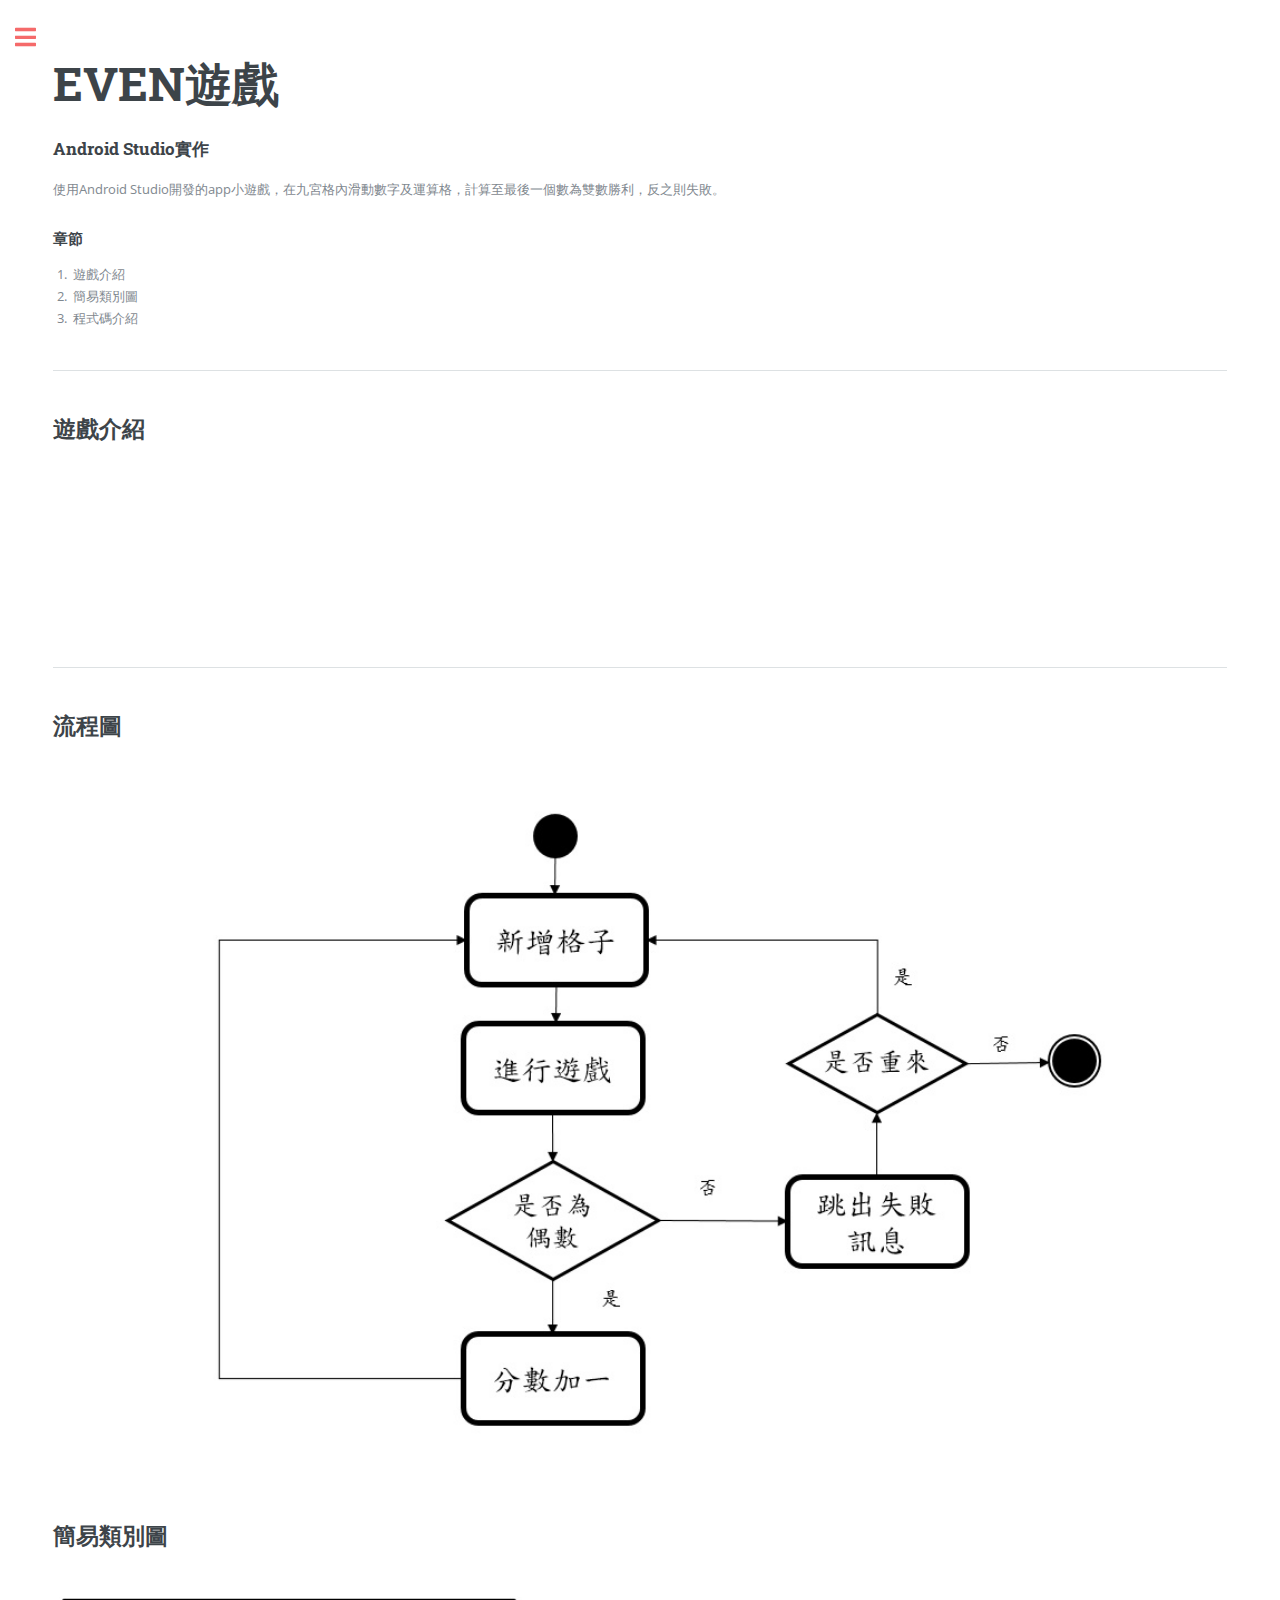
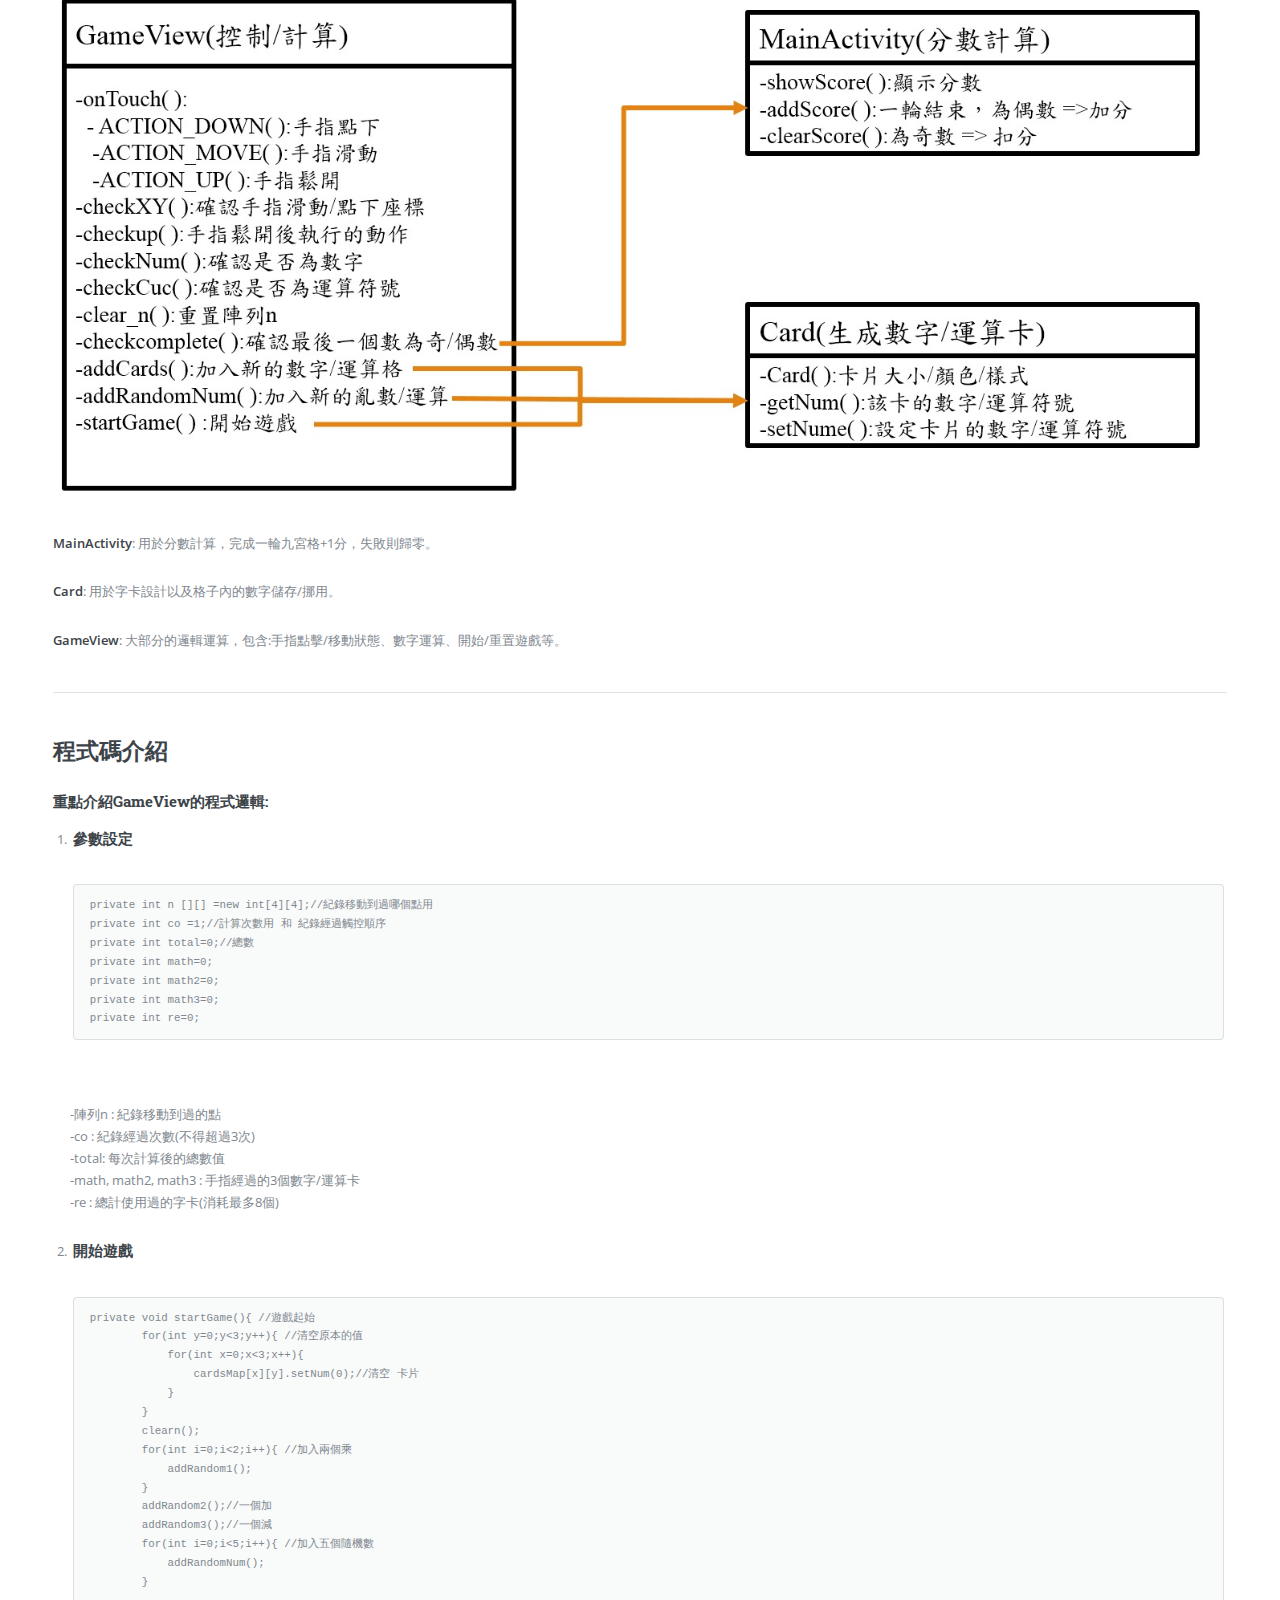
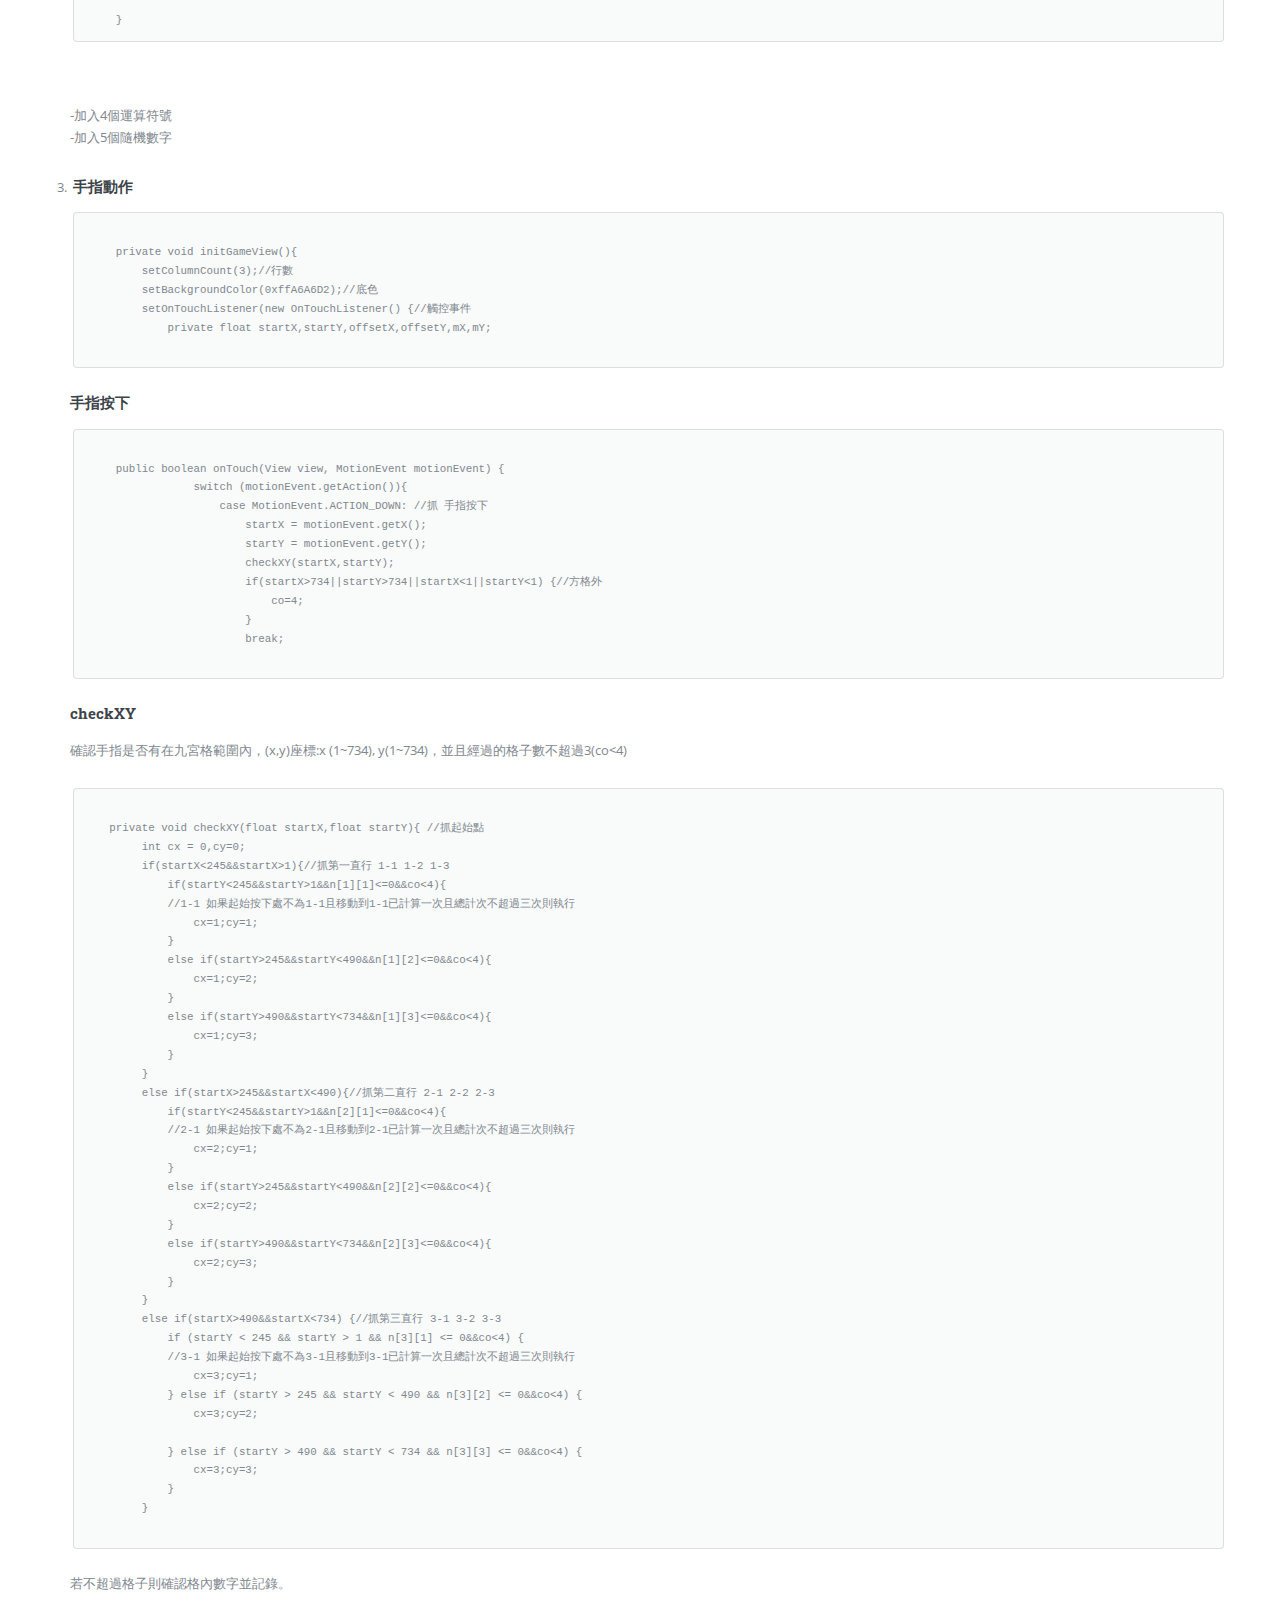
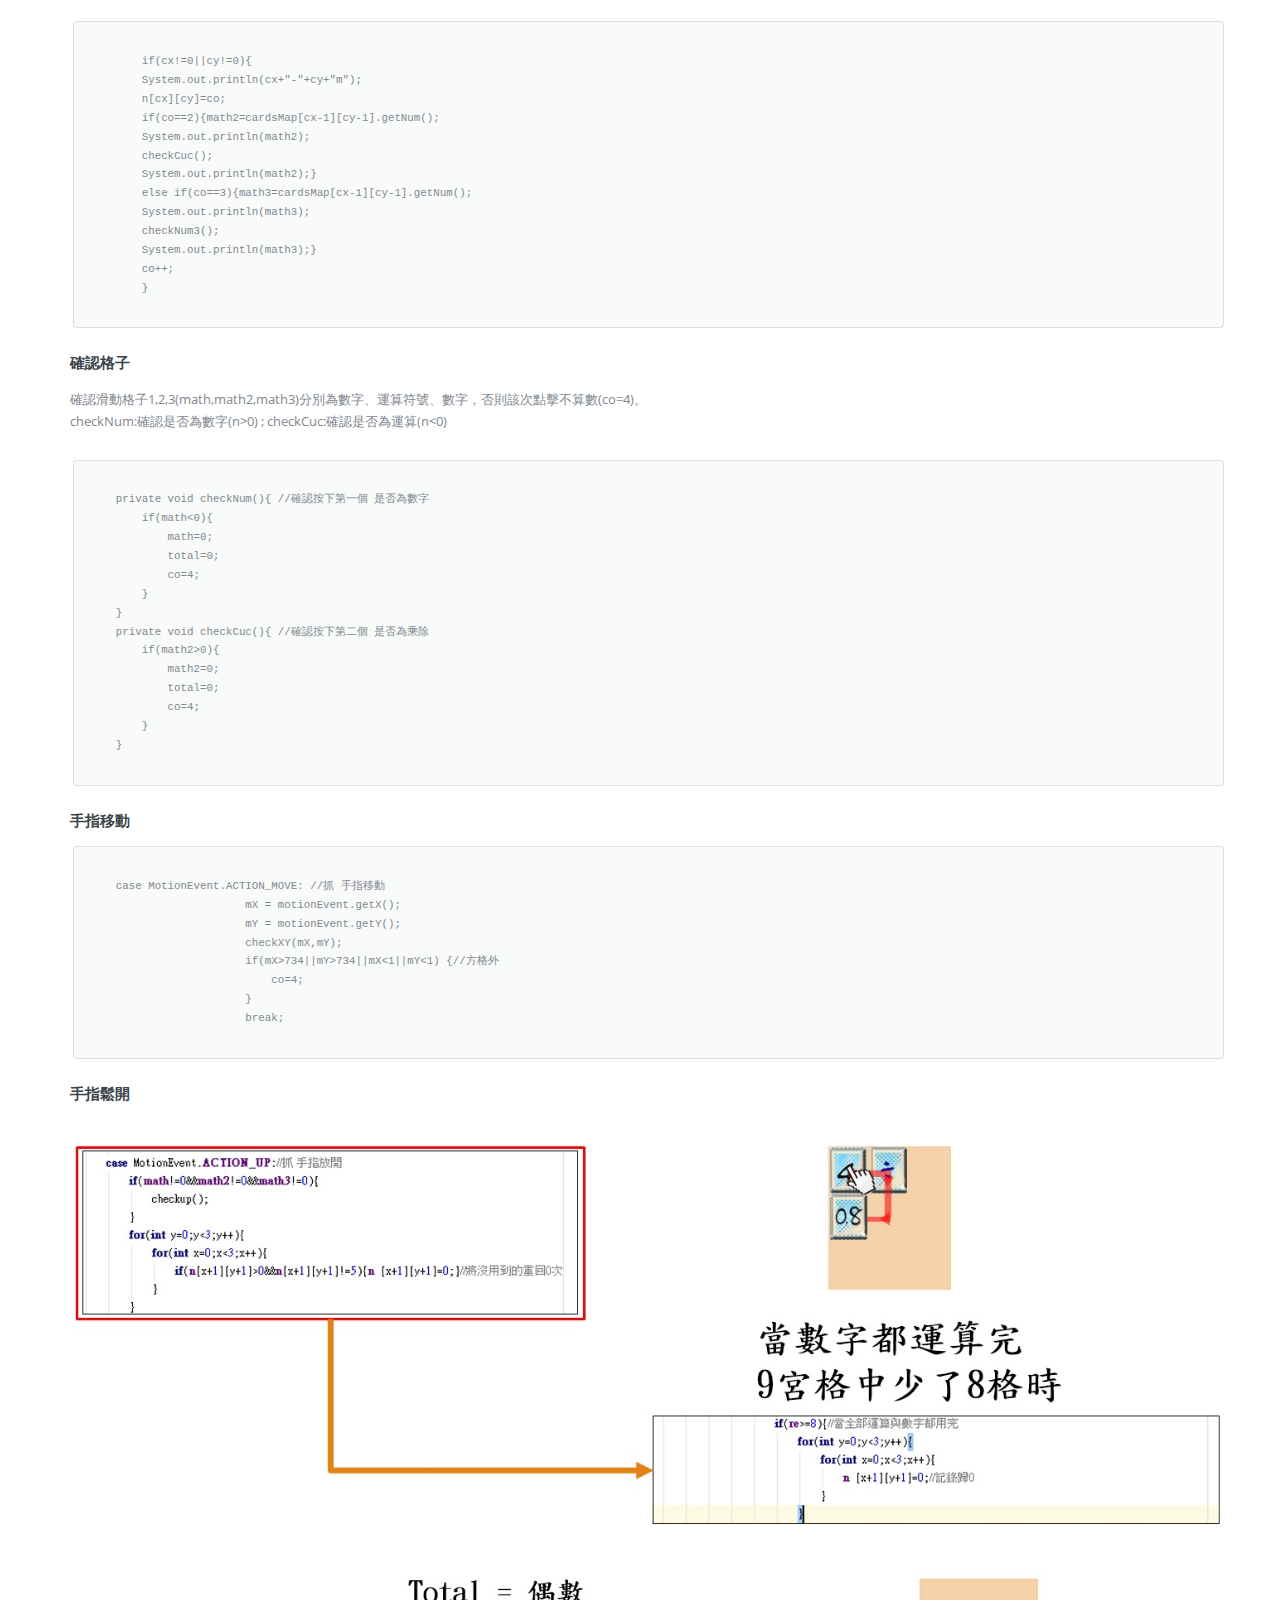
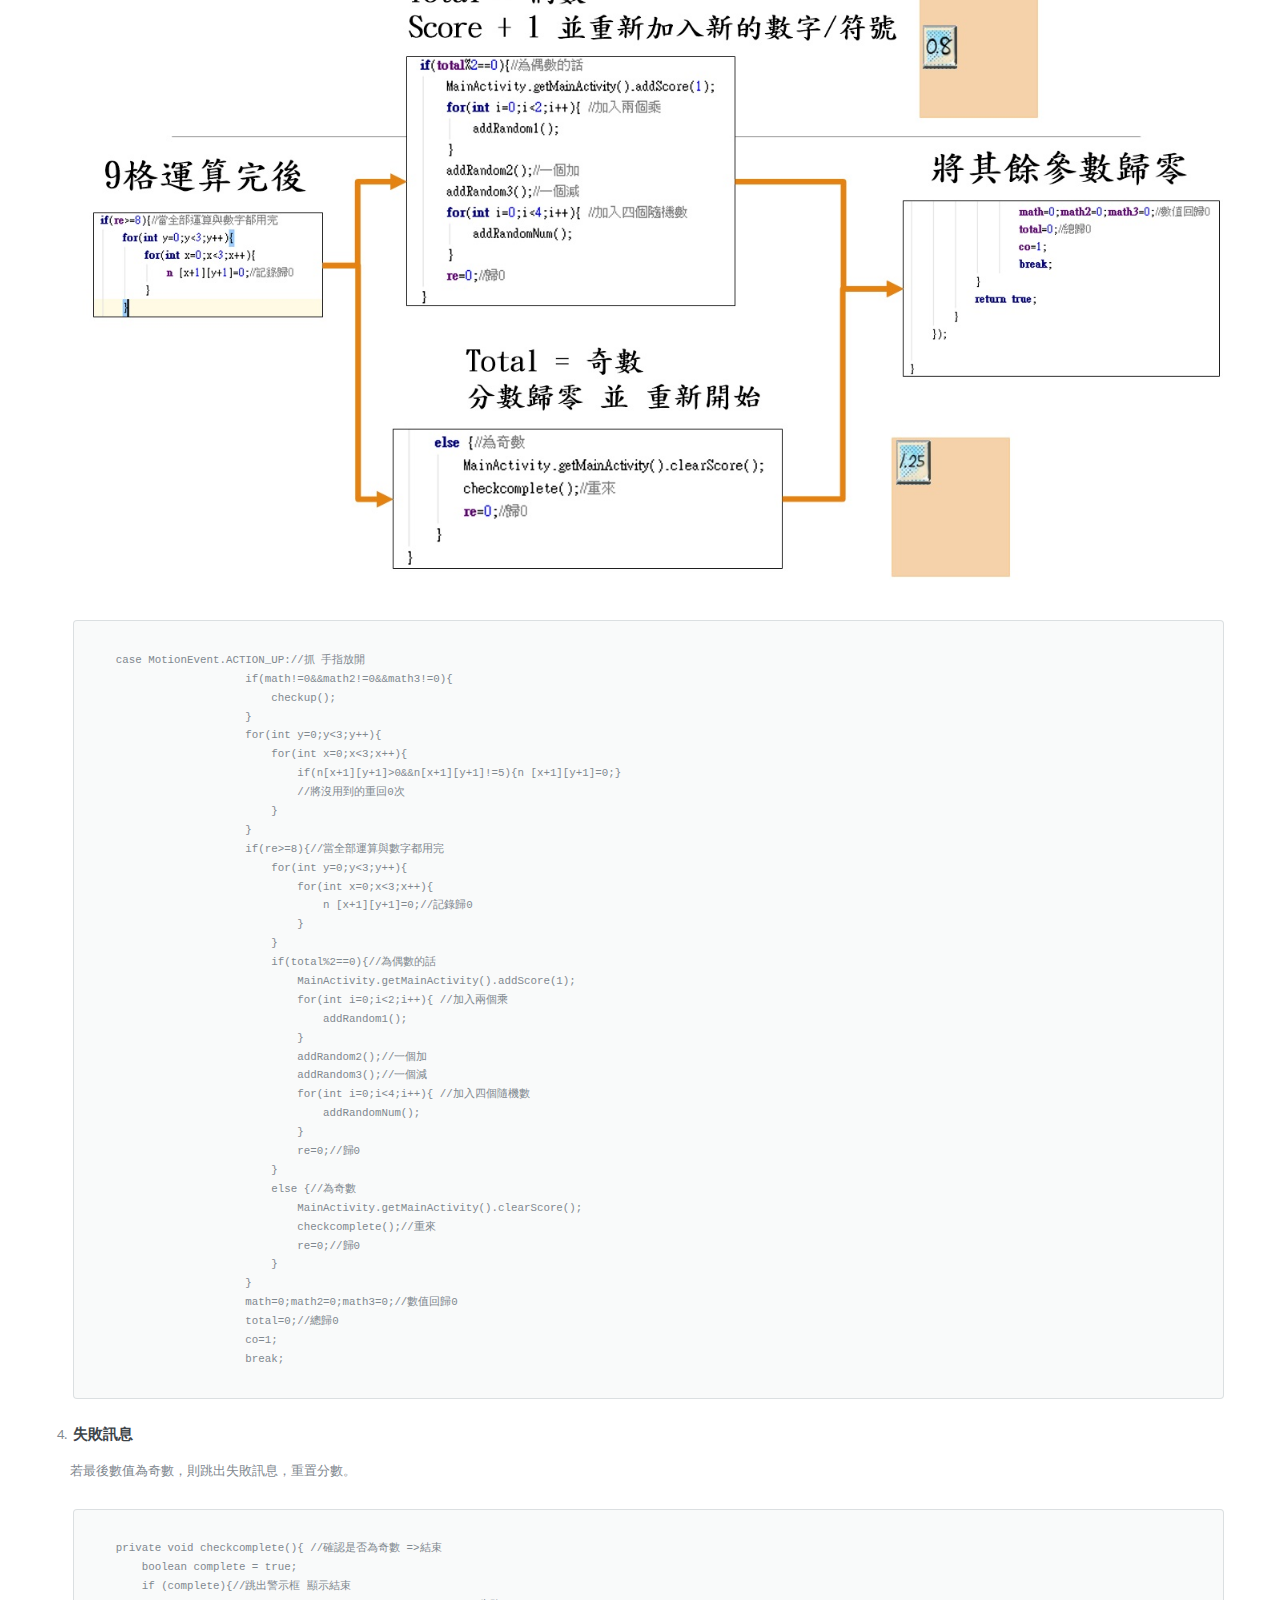
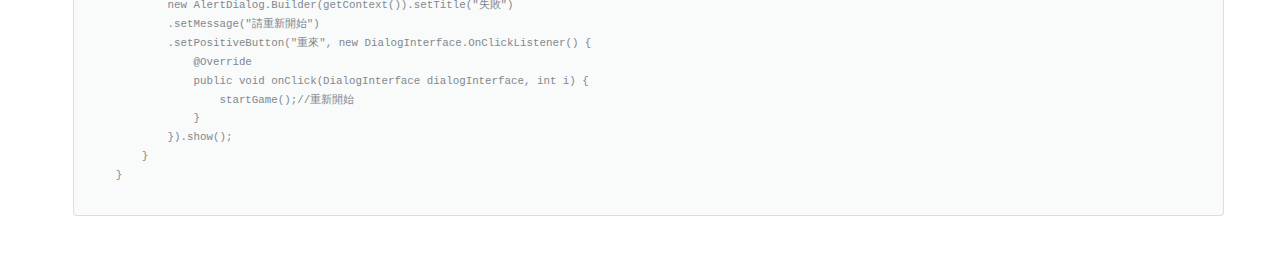
==== commit 5ab52968: "update even_uml vr_structure" ====
--- a/android.html
+++ b/android.html
@@ -6,7 +6,7 @@
 -->
 <html>
 	<head>
-    <title>Generic - Editorial by HTML5 UP</title>
+    <title>Android - Webpage_Resume</title>
     <meta charset="utf-8" />
     <meta name="viewport" content="width=device-width, initial-scale=1, user-scalable=no" />
     <link rel="stylesheet" href="assets/css/main.css" />
@@ -45,6 +45,9 @@
                     </video>
 
                     <hr class="major" />
+                    
+                    <h2>流程圖</h2>
+                    <span class="image main"><img src="ppt/even_uml.jpg" alt="" /></span>
 
                     <h2>簡易類別圖</h2>
                     <span class="image main"><img src="ppt/even_class_diagram.jpg" alt="" /></span>
